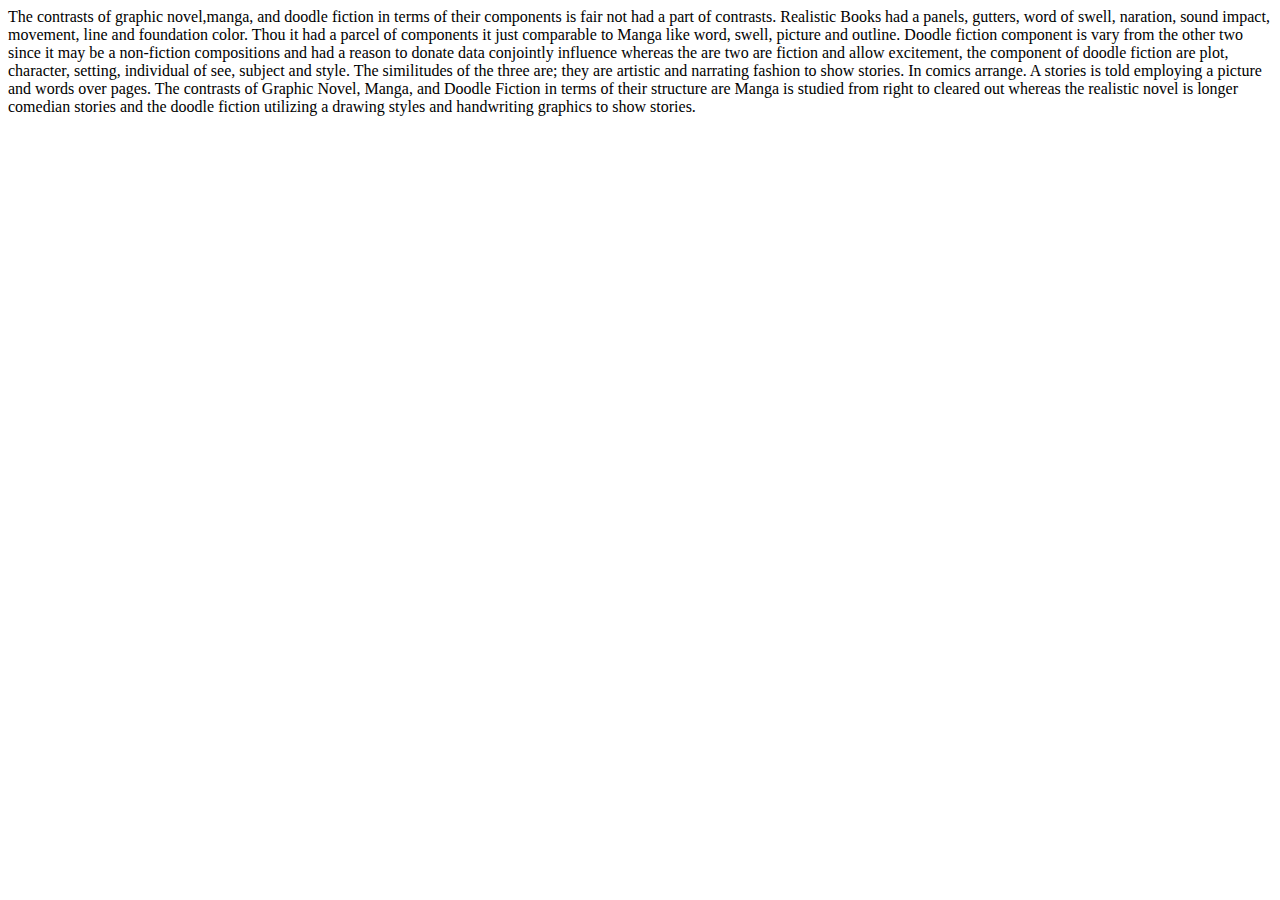
==== Navbar/Projects.html @ f1680228 "asd" ====
<!DOCTYPE html>
<html>

<head>

</head>

<body>
    <nav>

    </nav>
    <main>
        The contrasts of graphic novel,manga, and doodle fiction in terms of their components is fair not had a part of contrasts. Realistic Books had a panels, gutters, word of swell, naration, sound impact, movement, line and foundation color. Thou it had a
        parcel of components it just comparable to Manga like word, swell, picture and outline. Doodle fiction component is vary from the other two since it may be a non-fiction compositions and had a reason to donate data conjointly influence whereas
        the are two are fiction and allow excitement, the component of doodle fiction are plot, character, setting, individual of see, subject and style. The similitudes of the three are; they are artistic and narrating fashion to show stories. In comics
        arrange. A stories is told employing a picture and words over pages. The contrasts of Graphic Novel, Manga, and Doodle Fiction in terms of their structure are Manga is studied from right to cleared out whereas the realistic novel is longer comedian
        stories and the doodle fiction utilizing a drawing styles and handwriting graphics to show stories.
    </main>
    <footer>

    </footer>
</body>

</html>
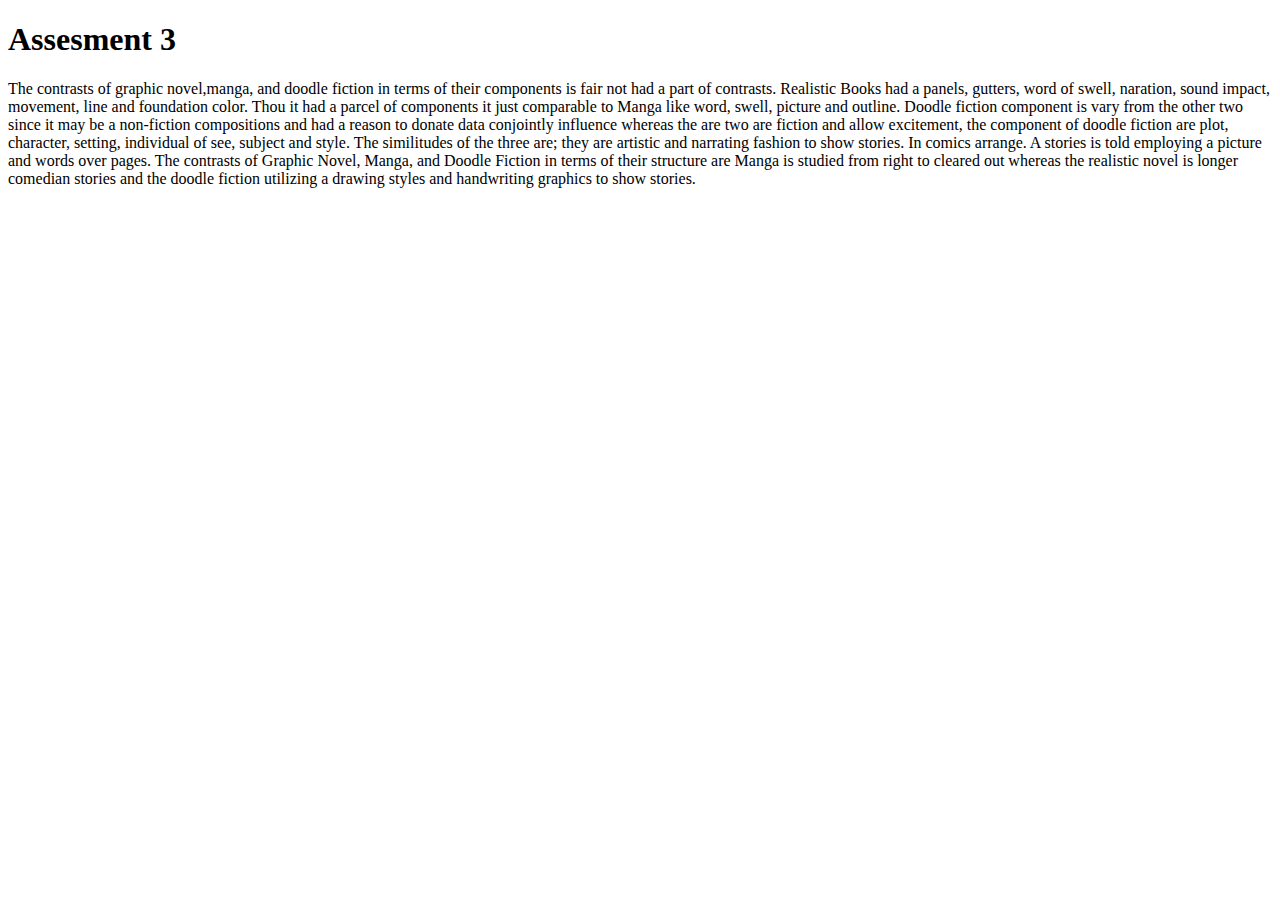
==== commit c7f563af: "A" ====
--- a/Navbar/Projects.html
+++ b/Navbar/Projects.html
@@ -10,11 +10,16 @@
 
     </nav>
     <main>
-        The contrasts of graphic novel,manga, and doodle fiction in terms of their components is fair not had a part of contrasts. Realistic Books had a panels, gutters, word of swell, naration, sound impact, movement, line and foundation color. Thou it had a
-        parcel of components it just comparable to Manga like word, swell, picture and outline. Doodle fiction component is vary from the other two since it may be a non-fiction compositions and had a reason to donate data conjointly influence whereas
-        the are two are fiction and allow excitement, the component of doodle fiction are plot, character, setting, individual of see, subject and style. The similitudes of the three are; they are artistic and narrating fashion to show stories. In comics
-        arrange. A stories is told employing a picture and words over pages. The contrasts of Graphic Novel, Manga, and Doodle Fiction in terms of their structure are Manga is studied from right to cleared out whereas the realistic novel is longer comedian
-        stories and the doodle fiction utilizing a drawing styles and handwriting graphics to show stories.
+        <h1>
+            Assesment 3
+        </h1>
+        <p>
+            The contrasts of graphic novel,manga, and doodle fiction in terms of their components is fair not had a part of contrasts. Realistic Books had a panels, gutters, word of swell, naration, sound impact, movement, line and foundation color. Thou it had a
+            parcel of components it just comparable to Manga like word, swell, picture and outline. Doodle fiction component is vary from the other two since it may be a non-fiction compositions and had a reason to donate data conjointly influence whereas
+            the are two are fiction and allow excitement, the component of doodle fiction are plot, character, setting, individual of see, subject and style. The similitudes of the three are; they are artistic and narrating fashion to show stories. In
+            comics arrange. A stories is told employing a picture and words over pages. The contrasts of Graphic Novel, Manga, and Doodle Fiction in terms of their structure are Manga is studied from right to cleared out whereas the realistic novel is
+            longer comedian stories and the doodle fiction utilizing a drawing styles and handwriting graphics to show stories.
+        </p>
     </main>
     <footer>
 
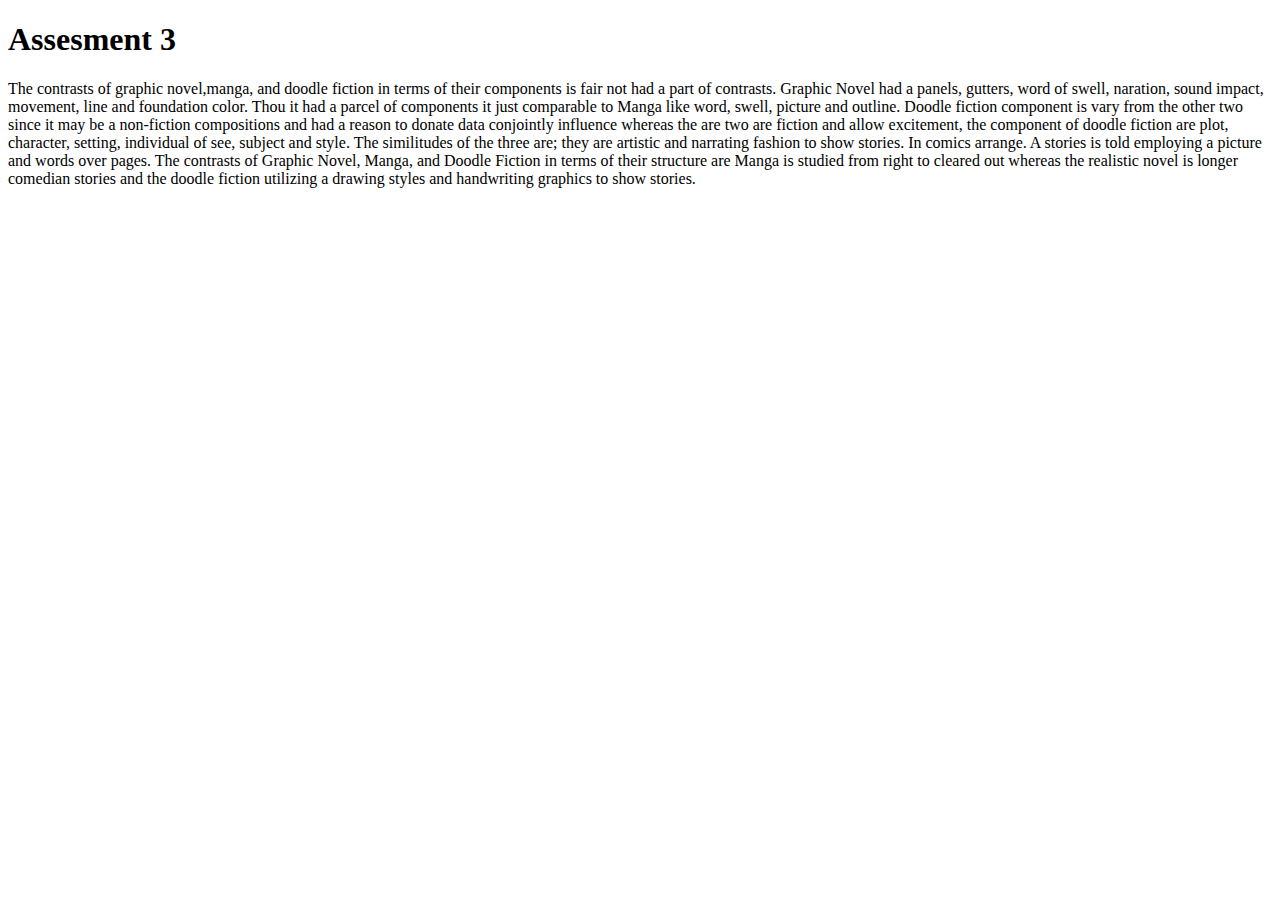
==== commit ec54071c: "Update Projects.html" ====
--- a/Navbar/Projects.html
+++ b/Navbar/Projects.html
@@ -14,7 +14,7 @@
             Assesment 3
         </h1>
         <p>
-            The contrasts of graphic novel,manga, and doodle fiction in terms of their components is fair not had a part of contrasts. Realistic Books had a panels, gutters, word of swell, naration, sound impact, movement, line and foundation color. Thou it had a
+            The contrasts of graphic novel,manga, and doodle fiction in terms of their components is fair not had a part of contrasts. Graphic Novel had a panels, gutters, word of swell, naration, sound impact, movement, line and foundation color. Thou it had a
             parcel of components it just comparable to Manga like word, swell, picture and outline. Doodle fiction component is vary from the other two since it may be a non-fiction compositions and had a reason to donate data conjointly influence whereas
             the are two are fiction and allow excitement, the component of doodle fiction are plot, character, setting, individual of see, subject and style. The similitudes of the three are; they are artistic and narrating fashion to show stories. In
             comics arrange. A stories is told employing a picture and words over pages. The contrasts of Graphic Novel, Manga, and Doodle Fiction in terms of their structure are Manga is studied from right to cleared out whereas the realistic novel is
@@ -26,4 +26,4 @@
     </footer>
 </body>
 
-</html>+</html>
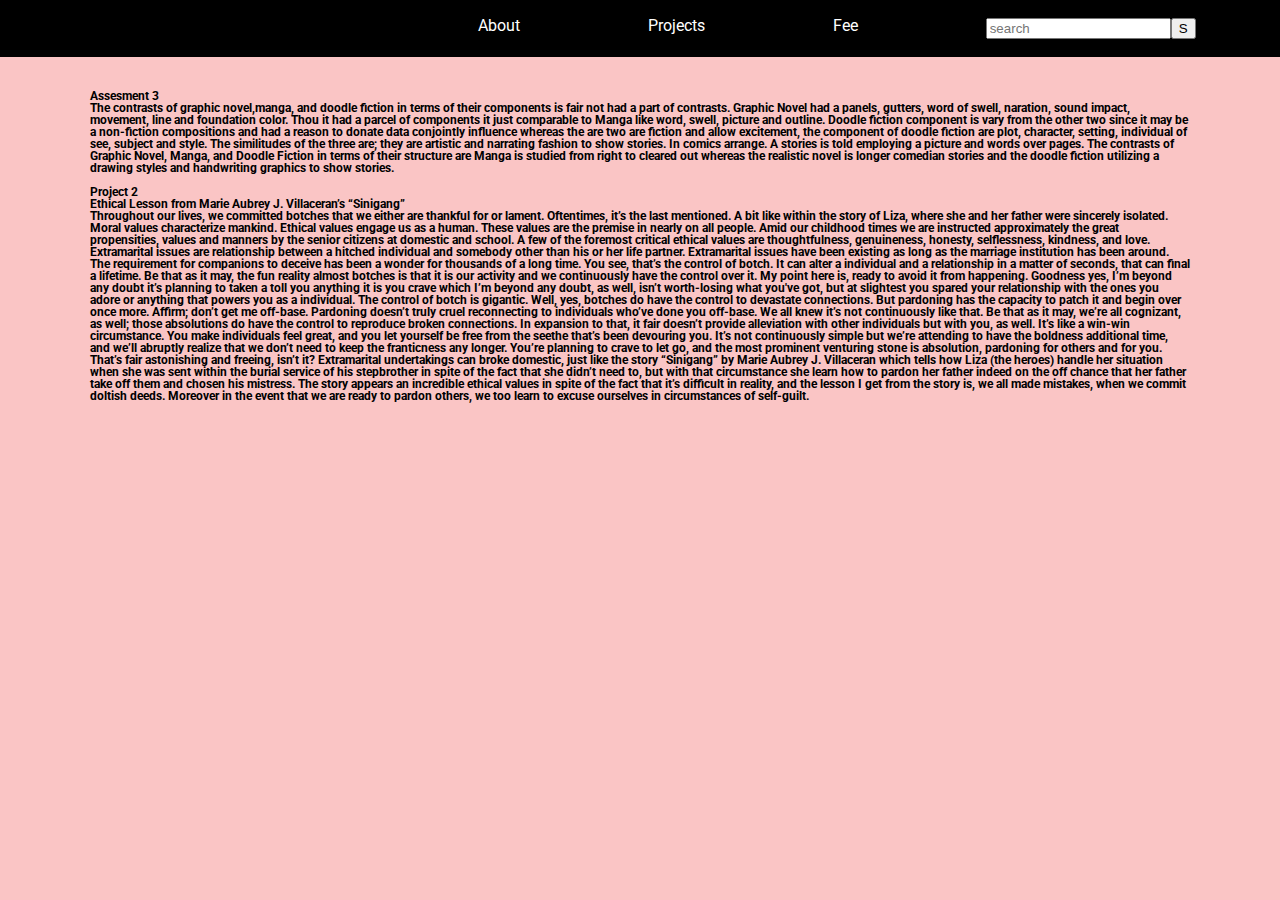
==== commit 97d36ce8: "as" ====
--- a/Navbar/Projects.html
+++ b/Navbar/Projects.html
@@ -2,28 +2,73 @@
 <html>
 
 <head>
-
+    <meta charset="UTF-8">
+    <meta name="description" content="">
+    <meta name="keywords" content="Website portfolio">
+    <meta name="author" content="John Andrew Balbarosa">
+    <meta name="viewport" content="width=device-width, initial-scale=1.0">
+    <link rel="stylesheet" href="../css/reset.css">
+    <link rel="stylesheet" href="../css/navbarcss.css">
+    <title>J's Project</title>
 </head>
 
 <body>
-    <nav>
+    <nav class="Navigation">
+        <div class="img">
+            <a href="#"><img src="images/unnamed.png" alt=""></div>
+        </a>
+        <ul class="Navbuttons">
+            <li><a href="Navbar/About.html">About</a></li>
+            <li><a href="Navbar/Projects.html">Projects</a></li>
+            <li><a href="Navbar/Fee.html">Fee</a></li>
+            <li id="Searchbutton">
+                <form action="">
+                    <label for="search">
+                        <input type="text" placeholder="search"><button>S</button>
+                </form>
+            </li>
+        </ul>
+    </nav>
+    <div class="container">
+        <main>
+            <h1>
+                Assesment 3
+            </h1>
+            <p>
+                The contrasts of graphic novel,manga, and doodle fiction in terms of their components is fair not had a part of contrasts. Graphic Novel had a panels, gutters, word of swell, naration, sound impact, movement, line and foundation color. Thou it had a parcel
+                of components it just comparable to Manga like word, swell, picture and outline. Doodle fiction component is vary from the other two since it may be a non-fiction compositions and had a reason to donate data conjointly influence whereas the
+                are two are fiction and allow excitement, the component of doodle fiction are plot, character, setting, individual of see, subject and style. The similitudes of the three are; they are artistic and narrating fashion to show stories. In comics
+                arrange. A stories is told employing a picture and words over pages. The contrasts of Graphic Novel, Manga, and Doodle Fiction in terms of their structure are Manga is studied from right to cleared out whereas the realistic novel is longer
+                comedian stories and the doodle fiction utilizing a drawing styles and handwriting graphics to show stories.
+            </p>
+            <br>
+            <h1>
+                Project 2
+            </h1>
+            <h2>
+                Ethical Lesson from Marie Aubrey J. Villaceran’s “Sinigang” </h2>
+            </h2>
+            <p>
+                Throughout our lives, we committed botches that we either are thankful for or lament. Oftentimes, it’s the last mentioned. A bit like within the story of Liza, where she and her father were sincerely isolated. Moral values characterize mankind. Ethical
+                values engage us as a human. These values are the premise in nearly on all people. Amid our childhood times we are instructed approximately the great propensities, values and manners by the senior citizens at domestic and school. A few of
+                the foremost critical ethical values are thoughtfulness, genuineness, honesty, selflessness, kindness, and love. Extramarital issues are relationship between a hitched individual and somebody other than his or her life partner. Extramarital
+                issues have been existing as long as the marriage institution has been around. The requirement for companions to deceive has been a wonder for thousands of a long time. You see, that’s the control of botch. It can alter a individual and a
+                relationship in a matter of seconds, that can final a lifetime. Be that as it may, the fun reality almost botches is that it is our activity and we continuously have the control over it. My point here is, ready to avoid it from happening.
+                Goodness yes, I’m beyond any doubt it’s planning to taken a toll you anything it is you crave which I’m beyond any doubt, as well, isn’t worth-losing what you've got, but at slightest you spared your relationship with the ones you adore or
+                anything that powers you as a individual. The control of botch is gigantic. Well, yes, botches do have the control to devastate connections. But pardoning has the capacity to patch it and begin over once more. Affirm; don’t get me off-base.
+                Pardoning doesn’t truly cruel reconnecting to individuals who’ve done you off-base. We all knew it’s not continuously like that. Be that as it may, we’re all cognizant, as well; those absolutions do have the control to reproduce broken connections.
+                In expansion to that, it fair doesn’t provide alleviation with other individuals but with you, as well. It’s like a win-win circumstance. You make individuals feel great, and you let yourself be free from the seethe that’s been devouring you.
+                It’s not continuously simple but we’re attending to have the boldness additional time, and we’ll abruptly realize that we don’t need to keep the franticness any longer. You’re planning to crave to let go, and the most prominent venturing stone
+                is absolution, pardoning for others and for you. That’s fair astonishing and freeing, isn’t it? Extramarital undertakings can broke domestic, just like the story “Sinigang” by Marie Aubrey J. Villaceran which tells how Liza (the heroes) handle
+                her situation when she was sent within the burial service of his stepbrother in spite of the fact that she didn’t need to, but with that circumstance she learn how to pardon her father indeed on the off chance that her father take off them
+                and chosen his mistress. The story appears an incredible ethical values in spite of the fact that it’s difficult in reality, and the lesson I get from the story is, we all made mistakes, when we commit doltish deeds. Moreover in the event
+                that we are ready to pardon others, we too learn to excuse ourselves in circumstances of self-guilt.
+            </p>
+        </main>
+        <footer>
 
-    </nav>
-    <main>
-        <h1>
-            Assesment 3
-        </h1>
-        <p>
-            The contrasts of graphic novel,manga, and doodle fiction in terms of their components is fair not had a part of contrasts. Graphic Novel had a panels, gutters, word of swell, naration, sound impact, movement, line and foundation color. Thou it had a
-            parcel of components it just comparable to Manga like word, swell, picture and outline. Doodle fiction component is vary from the other two since it may be a non-fiction compositions and had a reason to donate data conjointly influence whereas
-            the are two are fiction and allow excitement, the component of doodle fiction are plot, character, setting, individual of see, subject and style. The similitudes of the three are; they are artistic and narrating fashion to show stories. In
-            comics arrange. A stories is told employing a picture and words over pages. The contrasts of Graphic Novel, Manga, and Doodle Fiction in terms of their structure are Manga is studied from right to cleared out whereas the realistic novel is
-            longer comedian stories and the doodle fiction utilizing a drawing styles and handwriting graphics to show stories.
-        </p>
-    </main>
-    <footer>
-
-    </footer>
+        </footer>
+    </div>
 </body>
 
-</html>
+</html>--- a/css/navbarcss.css
+++ b/css/navbarcss.css
@@ -0,0 +1,108 @@
+@import url('https://fonts.googleapis.com/css2?family=Roboto:wght@100&display=swap');
+@import url('https://fonts.googleapis.com/css2?family=Ranchers&display=swap');
+body {
+    overflow-x: hidden;
+    font-family: "Roboto", sans-serif;
+    background-color: #fac5c5;
+}
+
+a:any-link {
+    text-decoration: none;
+}
+
+header {}
+
+nav.Navigation {
+    background-color: black;
+    padding: 2vh;
+    color: white;
+    display: flex;
+    justify-content: space-between;
+    align-items: center;
+    position: fixed;
+    width: 100vw;
+    top: 0px;
+}
+
+.Navbuttons {
+    display: flex;
+}
+
+.Navbuttons li {
+    margin-left: 2vw;
+    margin-right: 8vw;
+}
+
+.Navbuttons a:hover {
+    transition: 0.5s;
+    color: black;
+    background-color: whitesmoke;
+}
+
+nav.Navigation a {
+    color: white;
+}
+
+main {
+    background-color: #fac5c5;
+    color: black;
+    grid-area: main;
+}
+
+.container {
+    display: grid;
+    padding: 10vh;
+    grid-template-columns: 1fr;
+    grid-template-rows: 1fr;
+    grid-template-areas: "main" "footer";
+    font-weight: bold;
+    font-family: "Roboto", sans-serif;
+    font-size: 12px;
+}
+
+.intro h1 {
+    font-size: 20px;
+    line-height: 3vh;
+}
+
+.intro p {
+    font-size: 12px;
+    line-height: 2vw;
+}
+
+.intro {
+    padding: 2vh;
+}
+
+footer {
+    background: #00ff7f;
+    grid-area: footer;
+}
+
+@media only screen and (max-width: 550px),
+{
+    .intro p {
+        font-size: 3vw;
+        line-height: 115%;
+    }
+    .intro h1 {
+        font-size: 5vw;
+        line-height: 120%;
+    }
+    nav.Navigation {
+        background-color: black;
+        padding: 1vh;
+        color: white;
+        display: flex;
+        justify-content: space-between;
+        align-items: center;
+        position: fixed;
+        width: 100vw;
+        top: 0px;
+    }
+    #Searchbutton {
+        width: 10vw;
+        display: inline;
+        margin-right: 10vw;
+    }
+}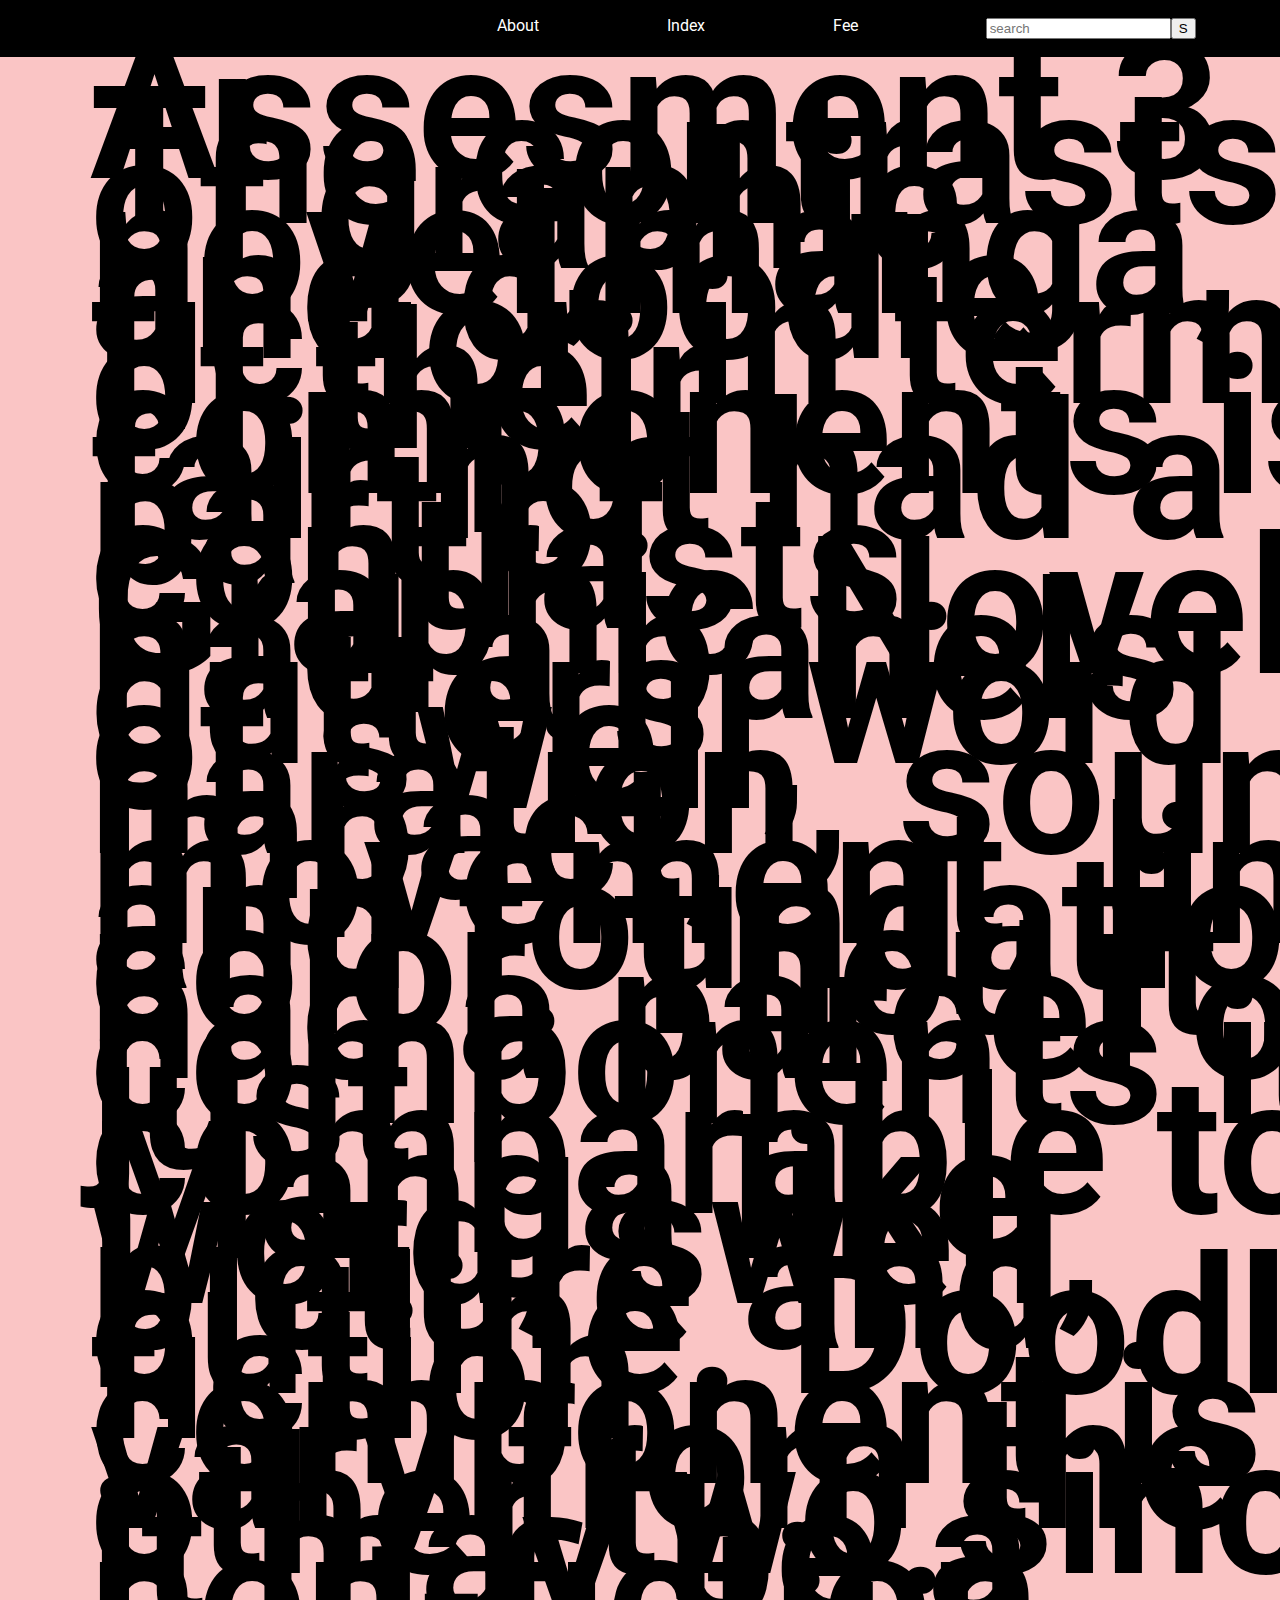
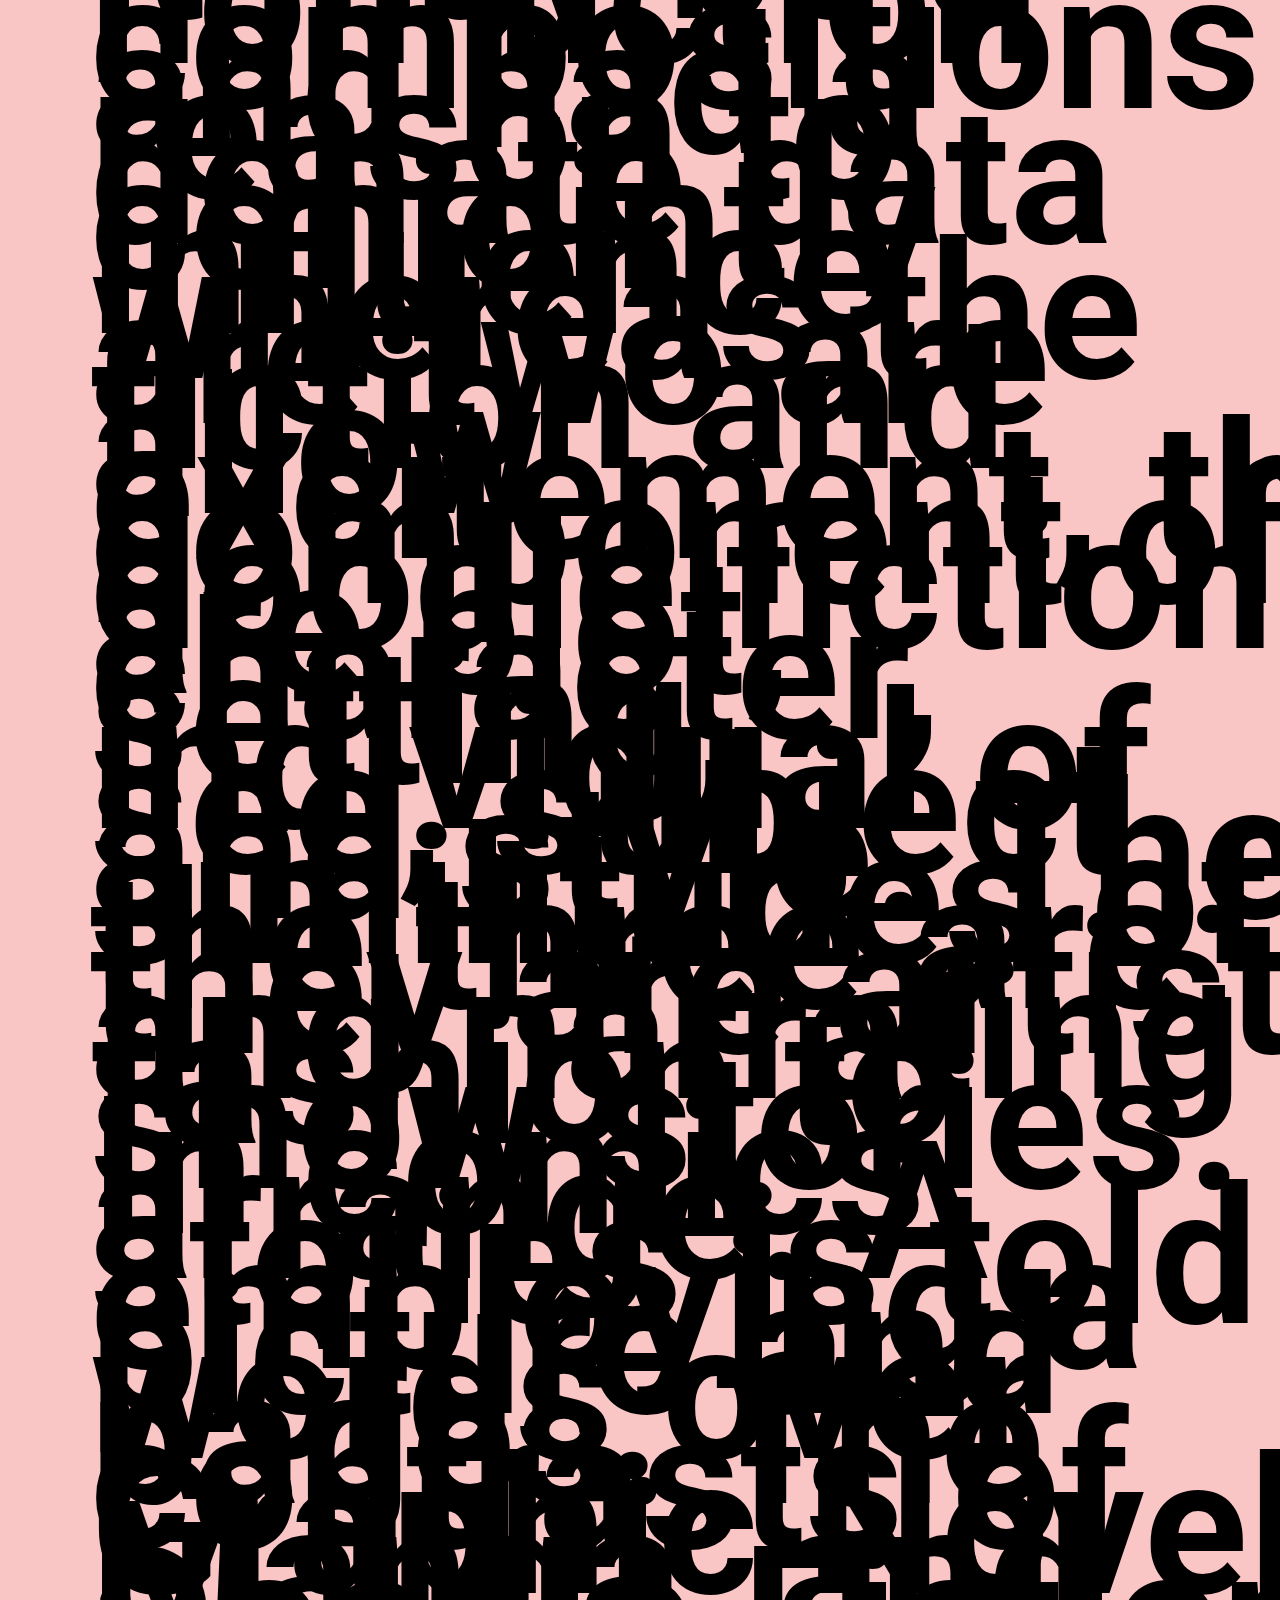
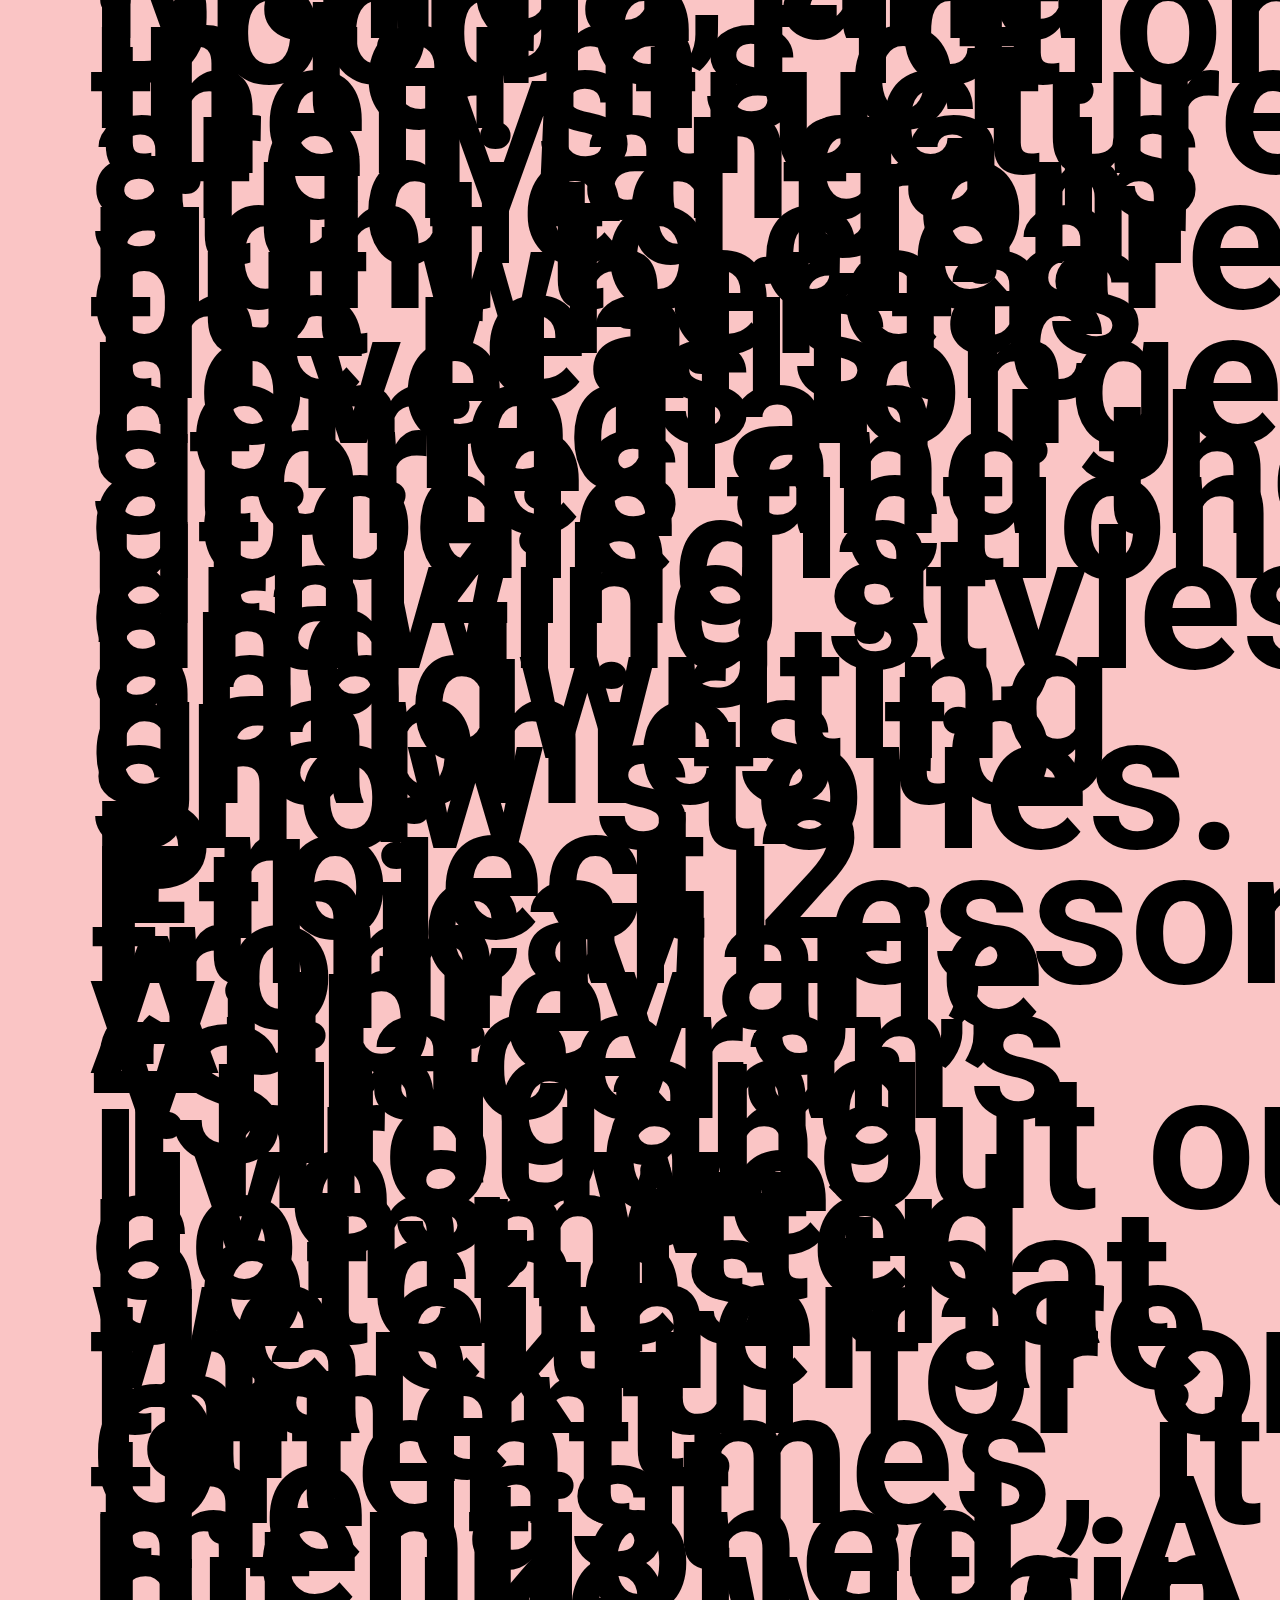
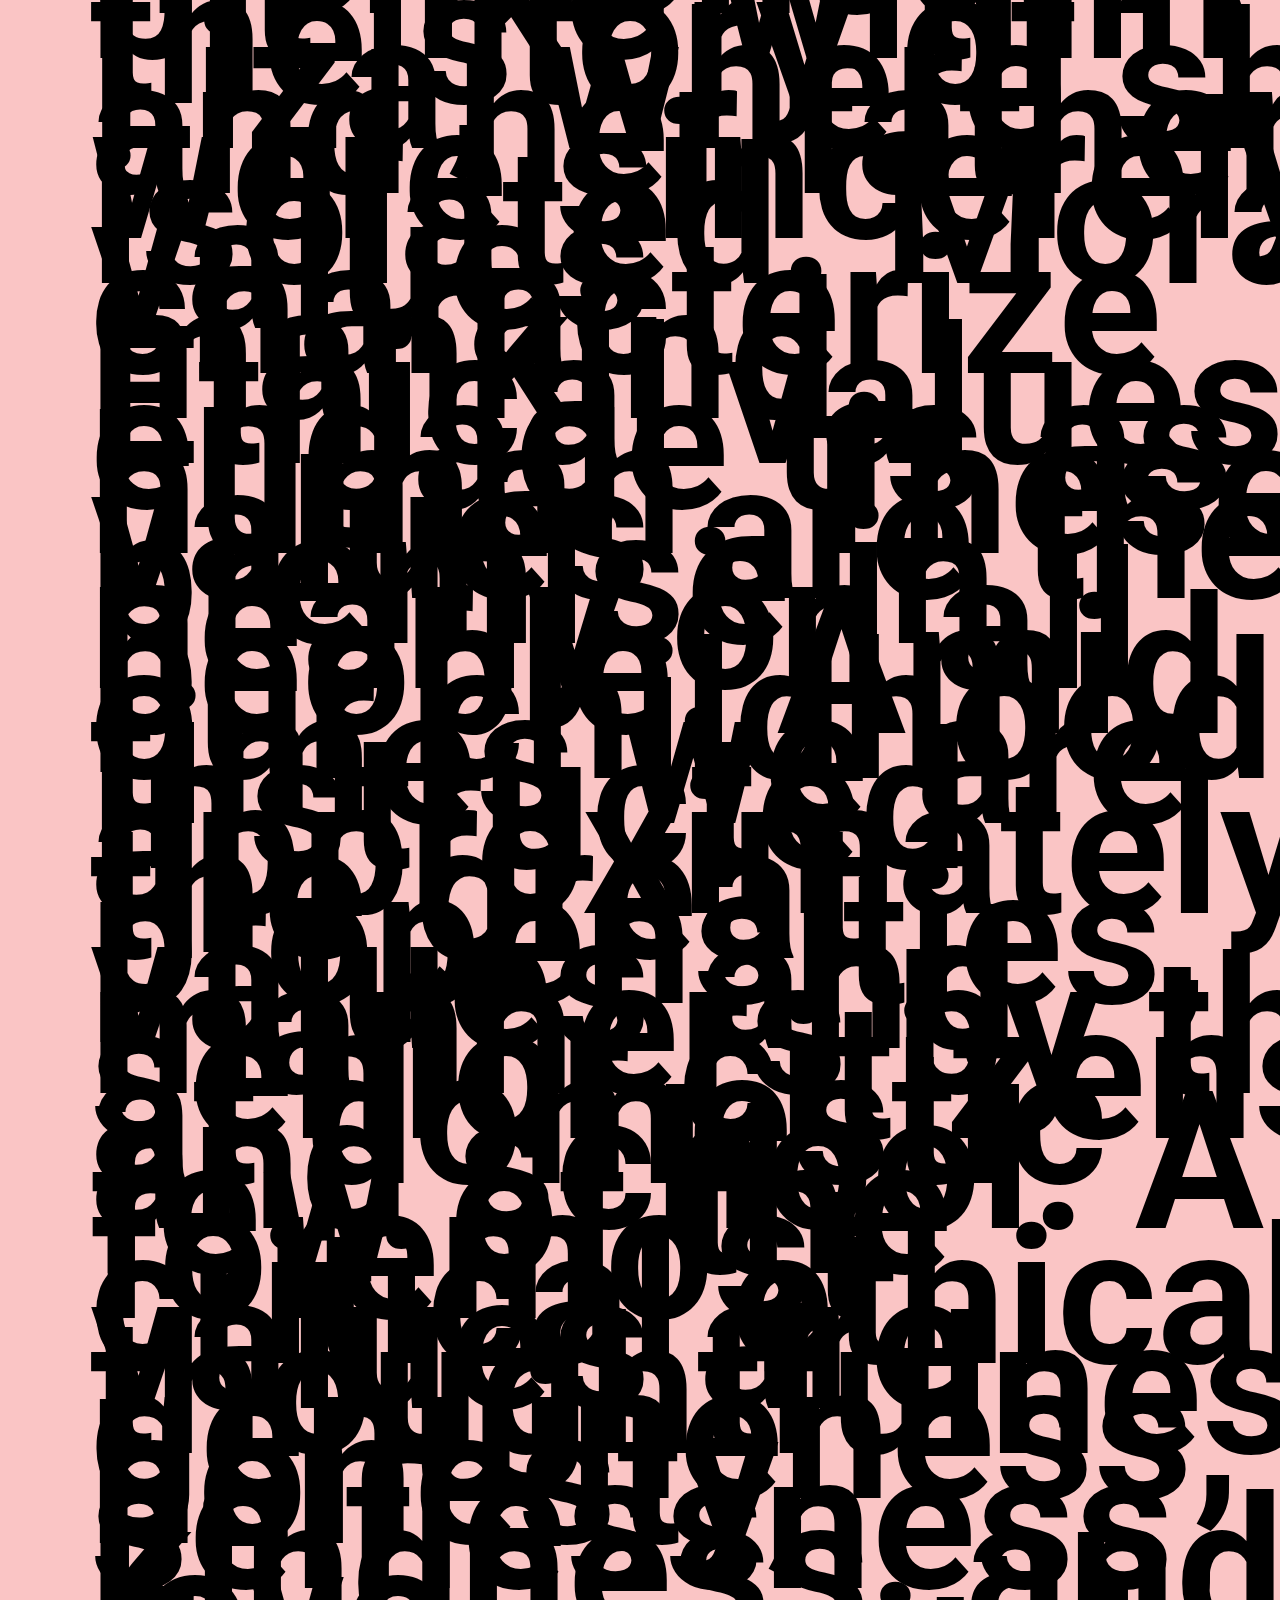
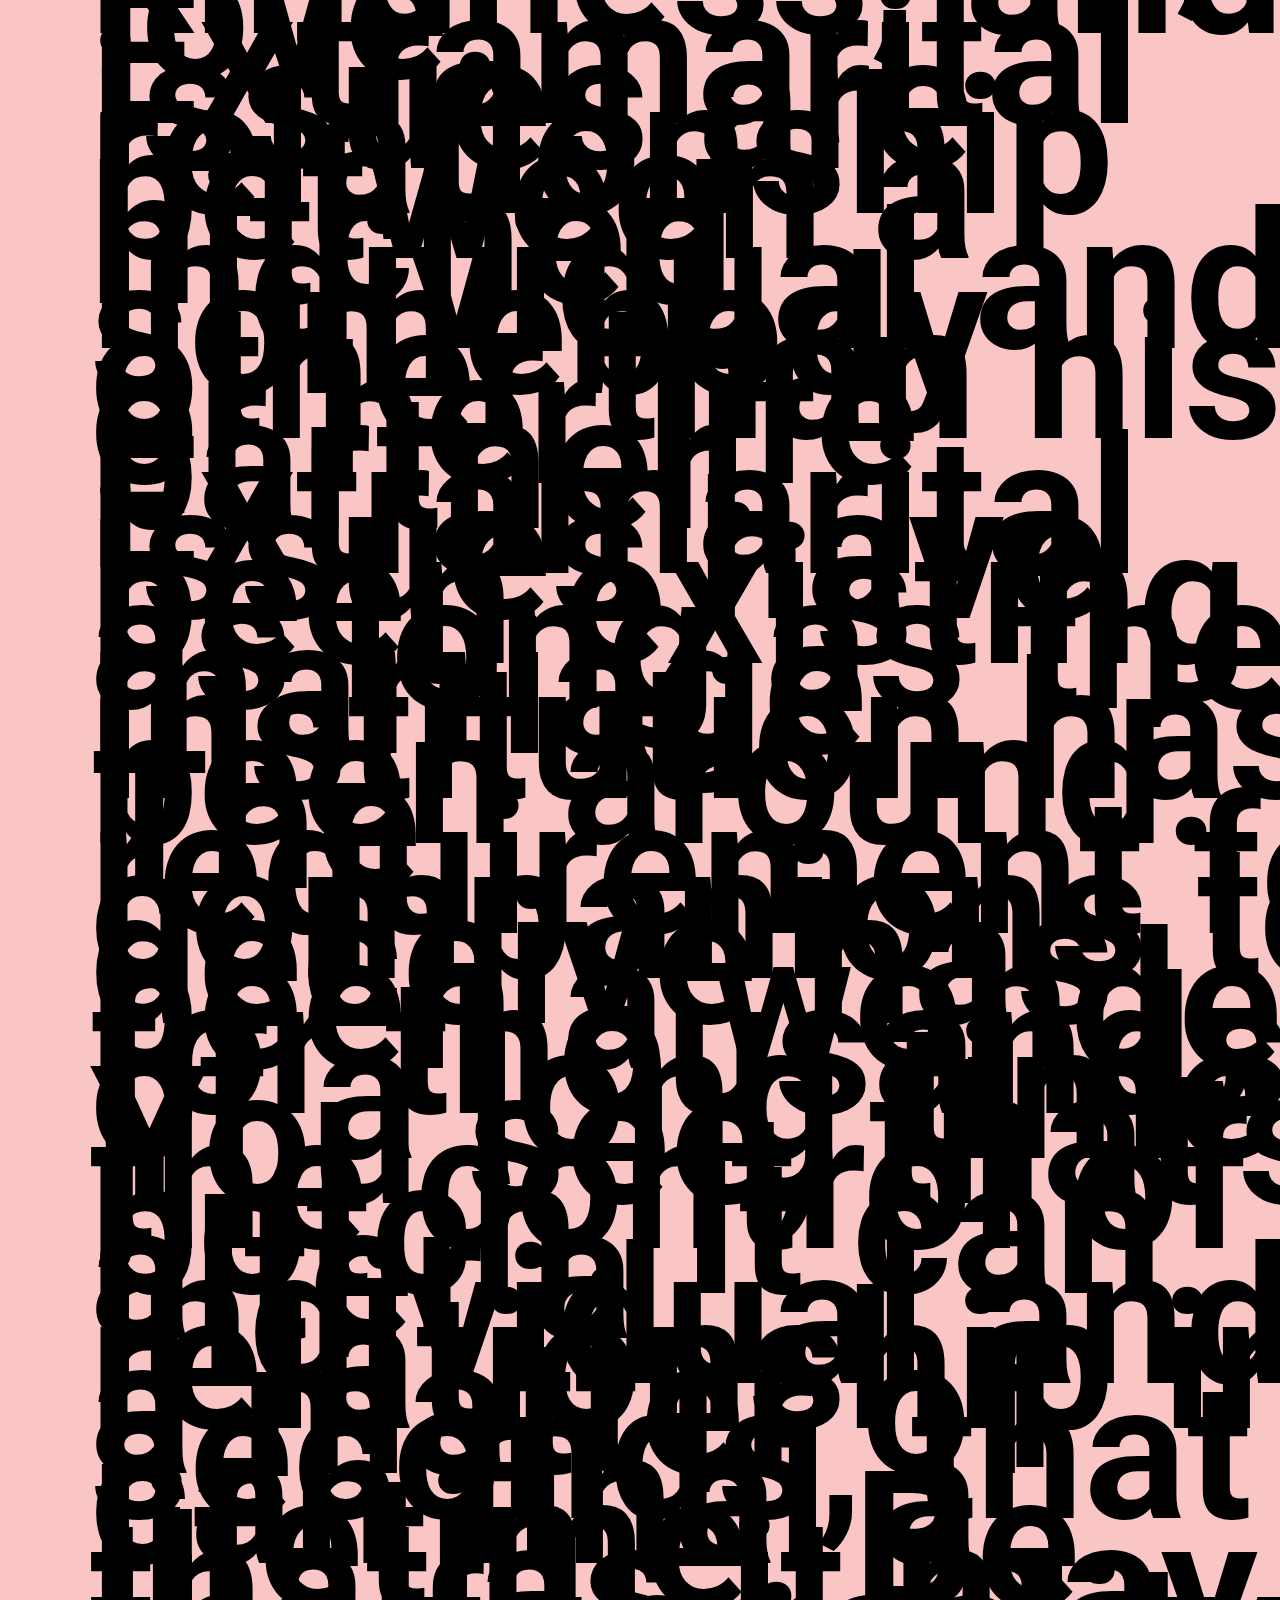
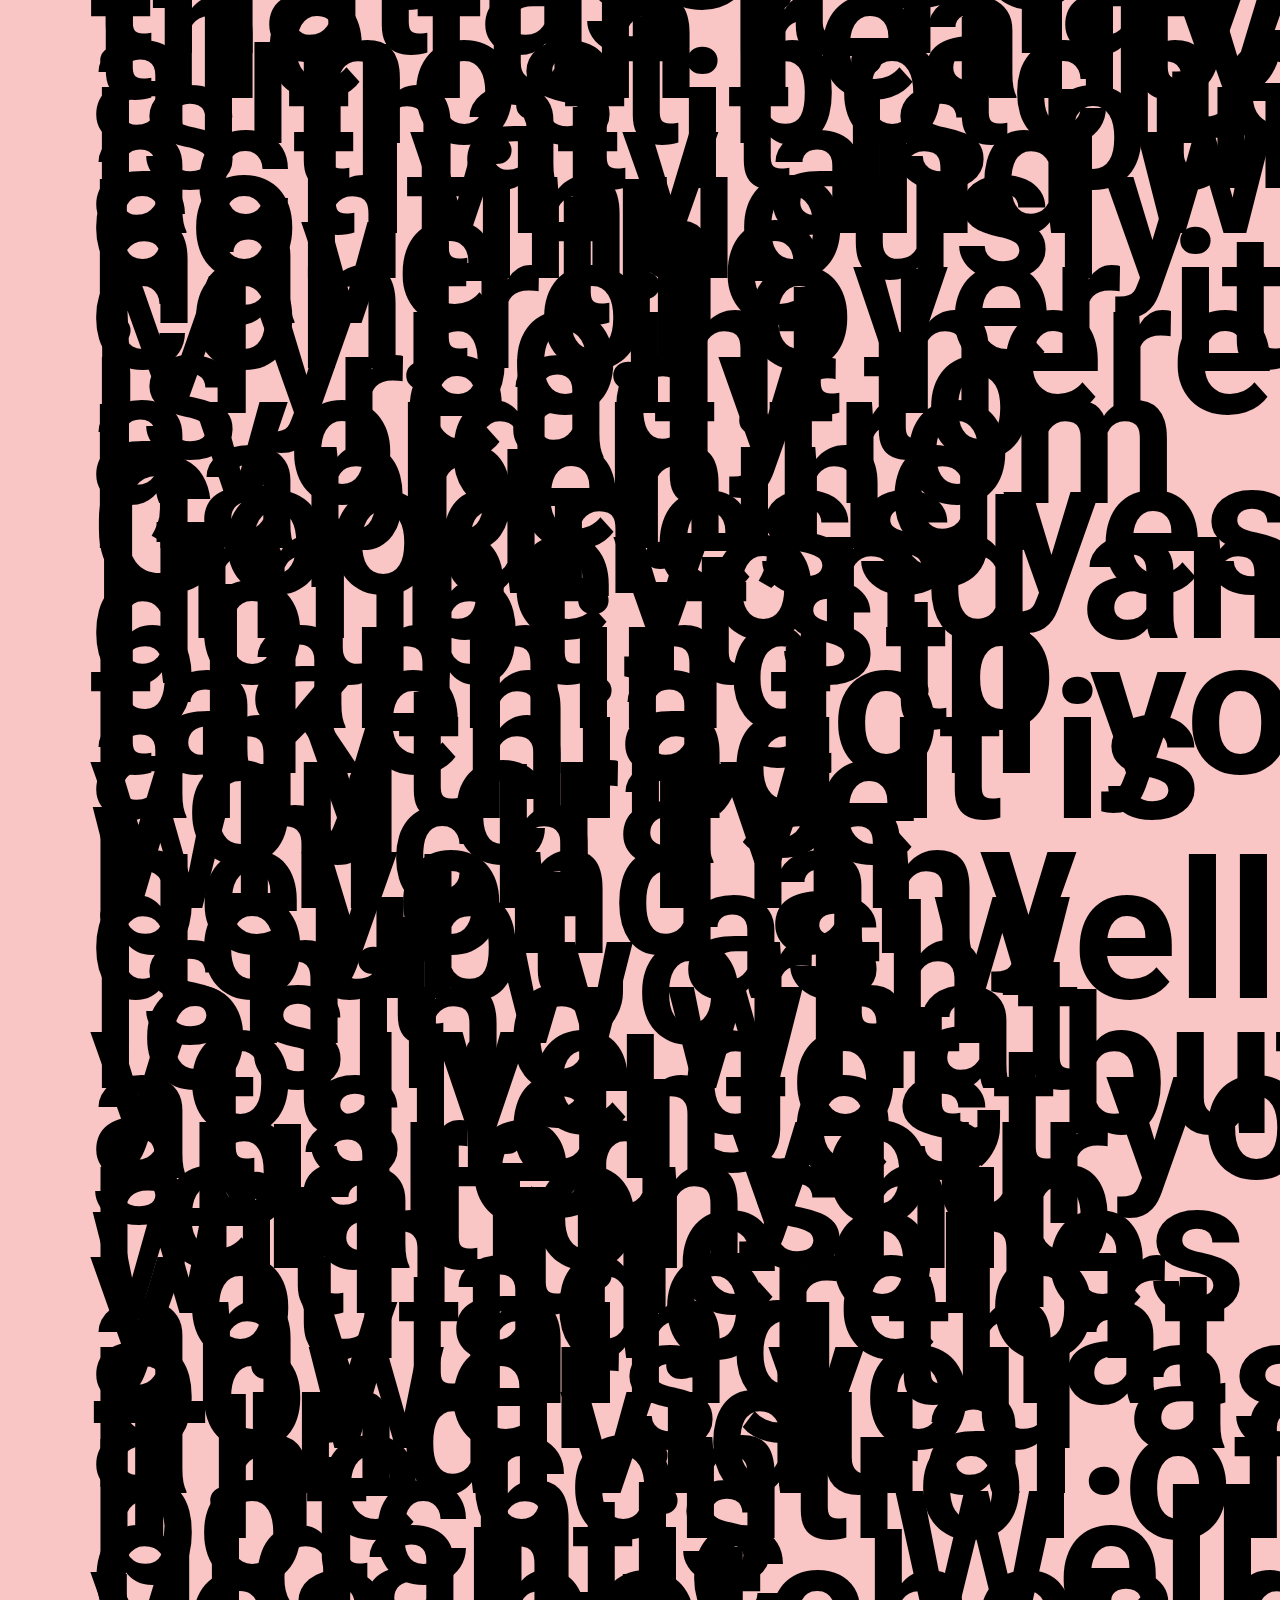
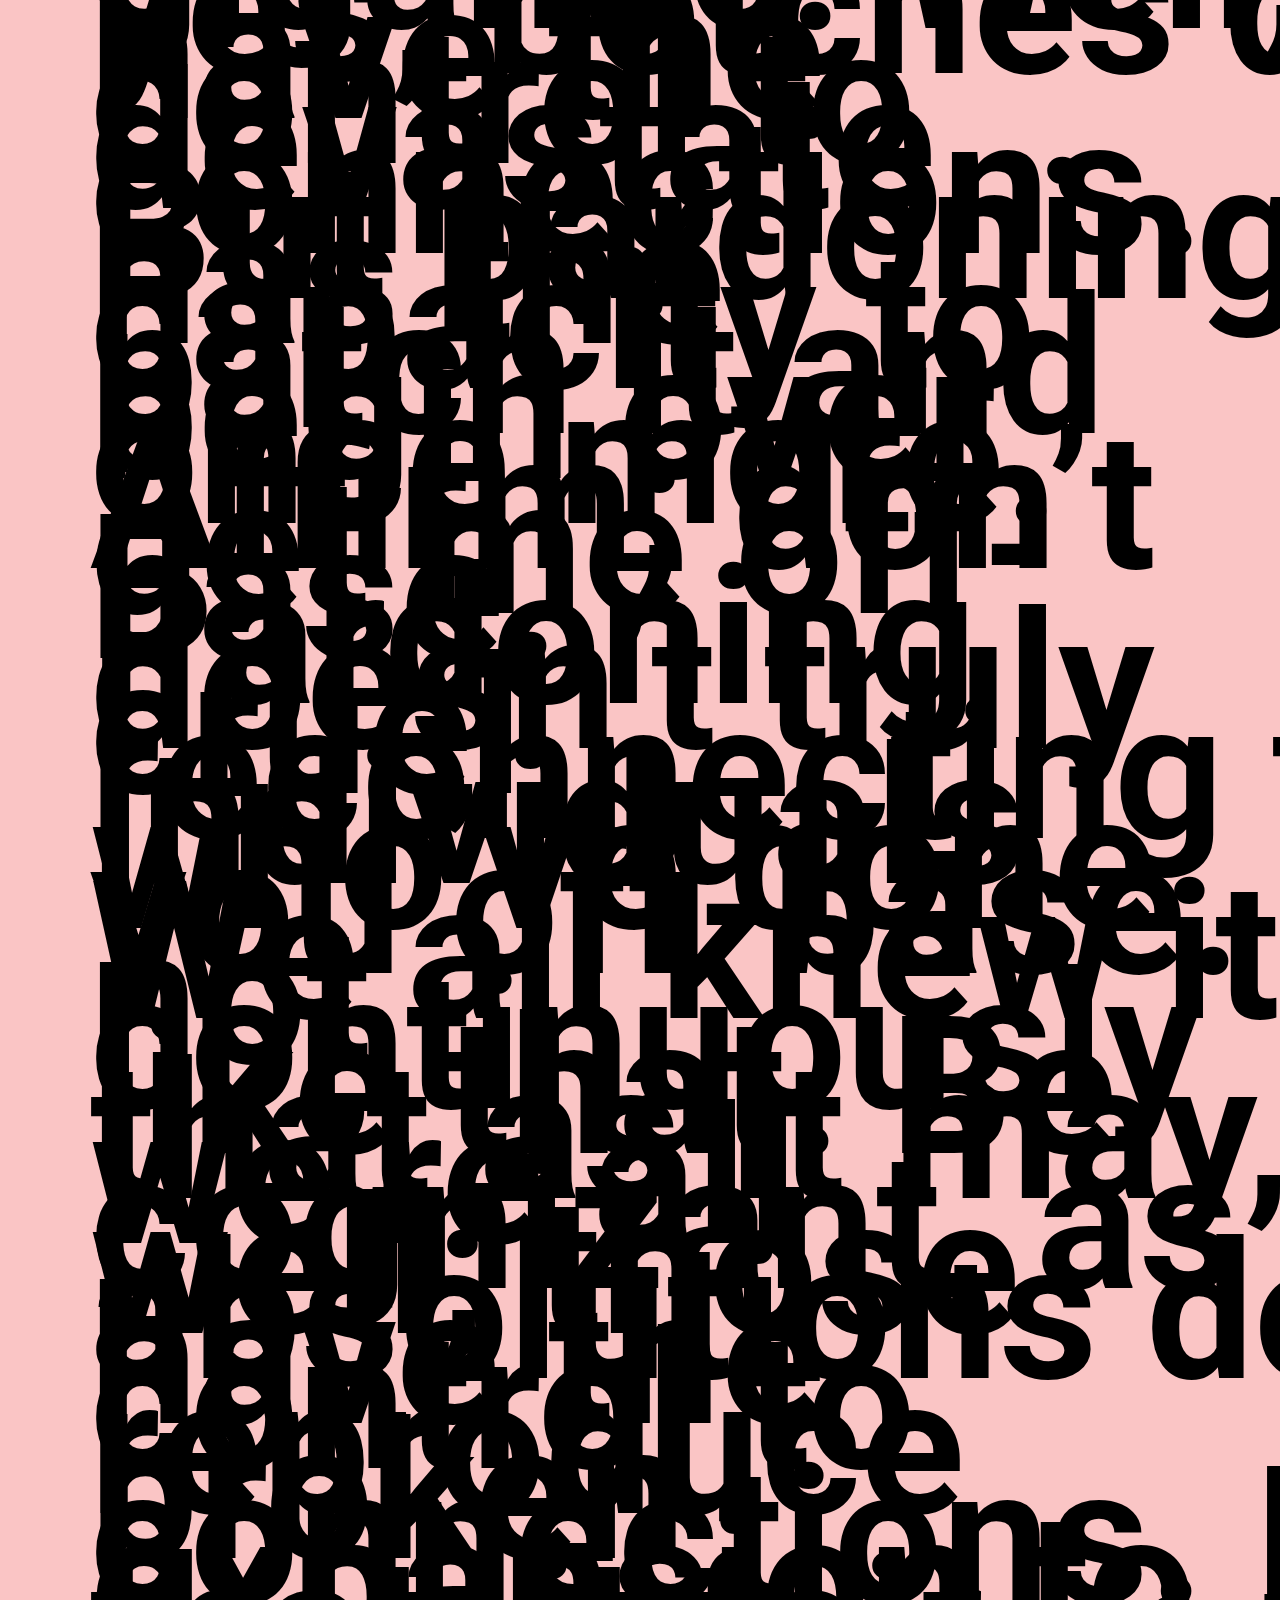
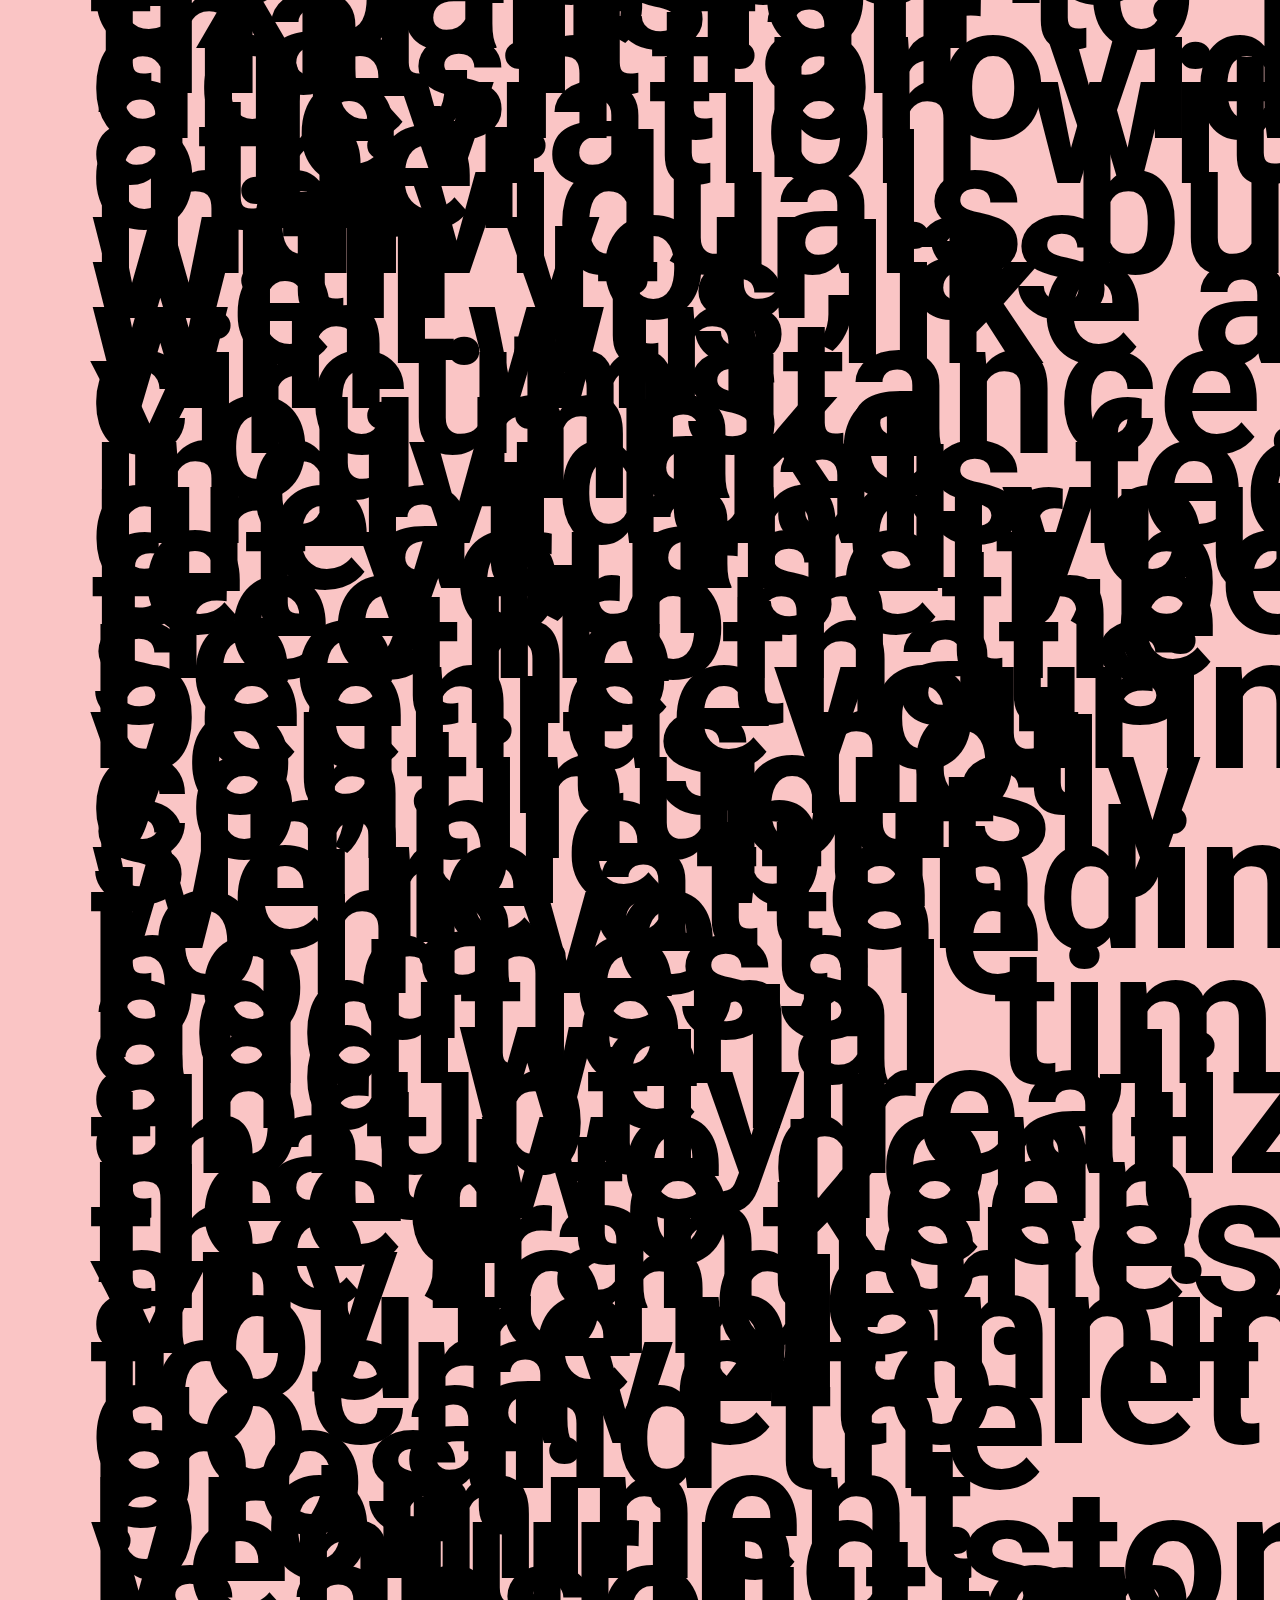
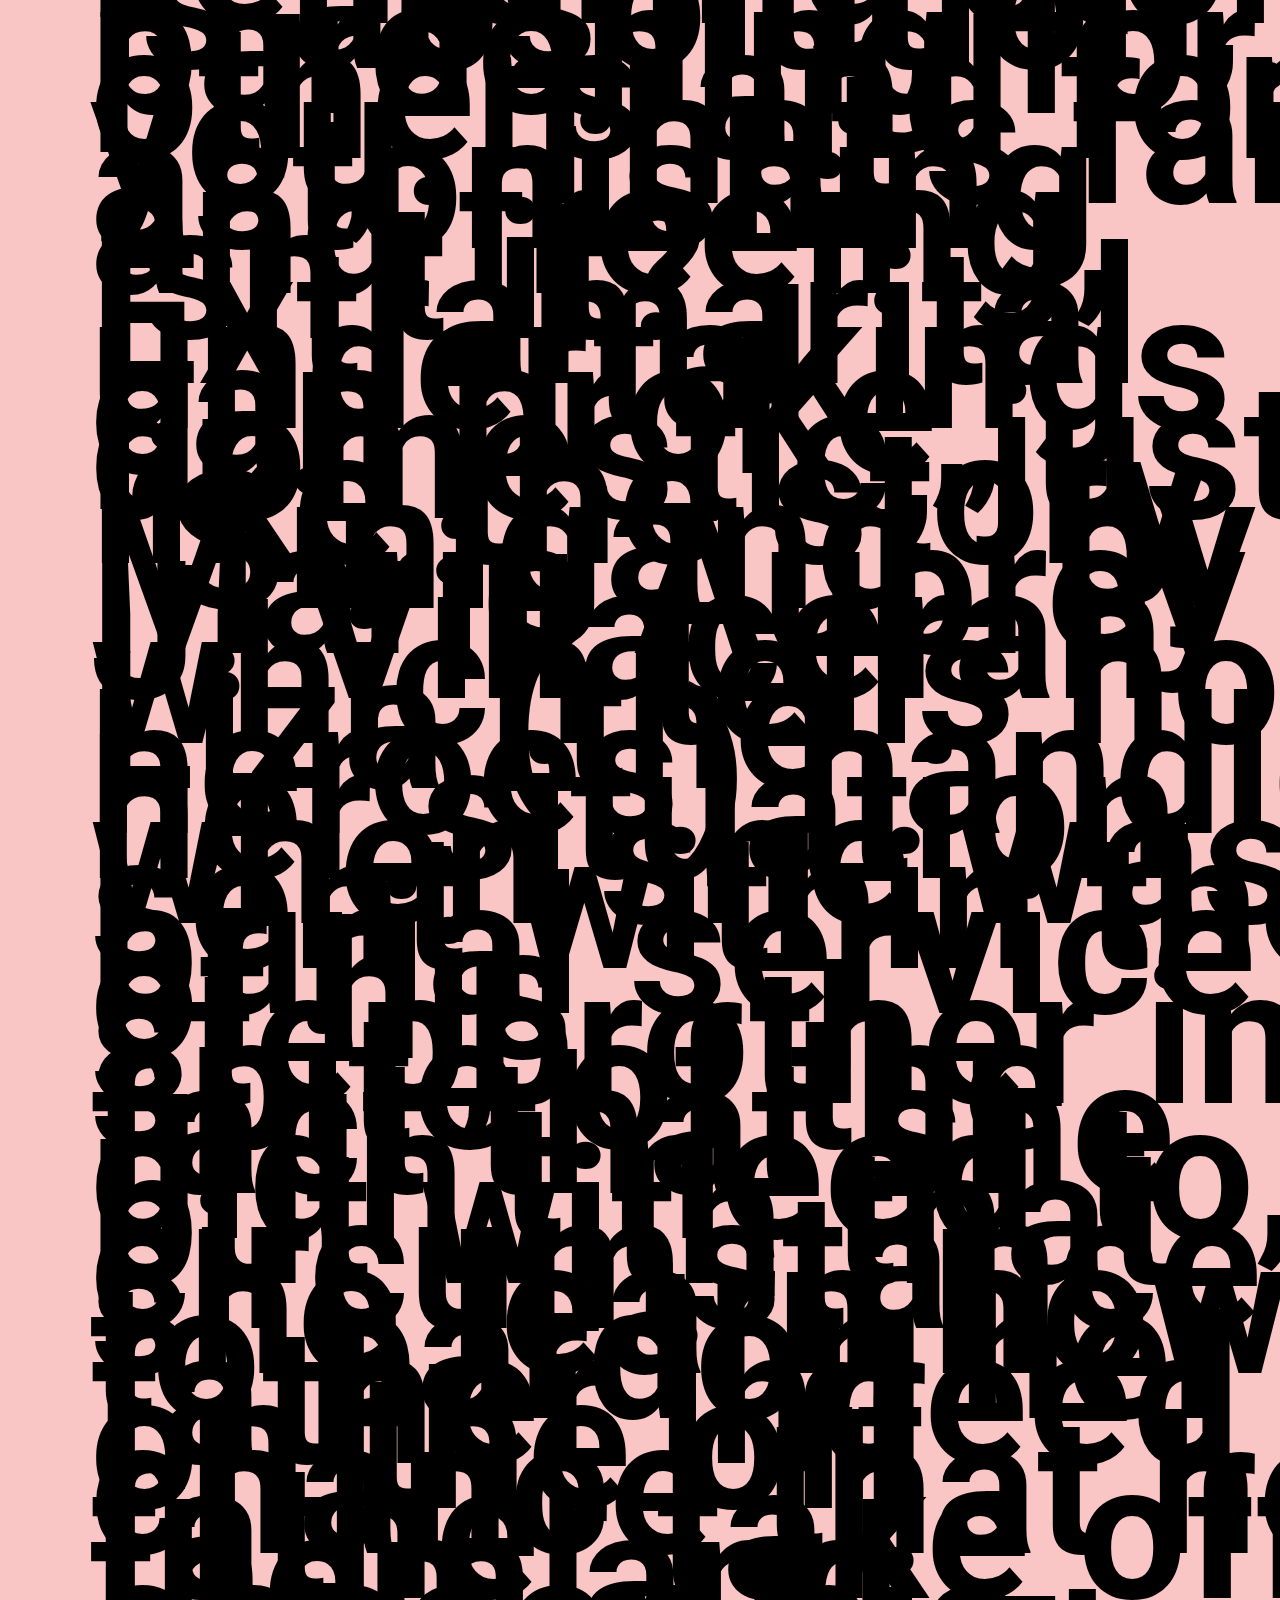
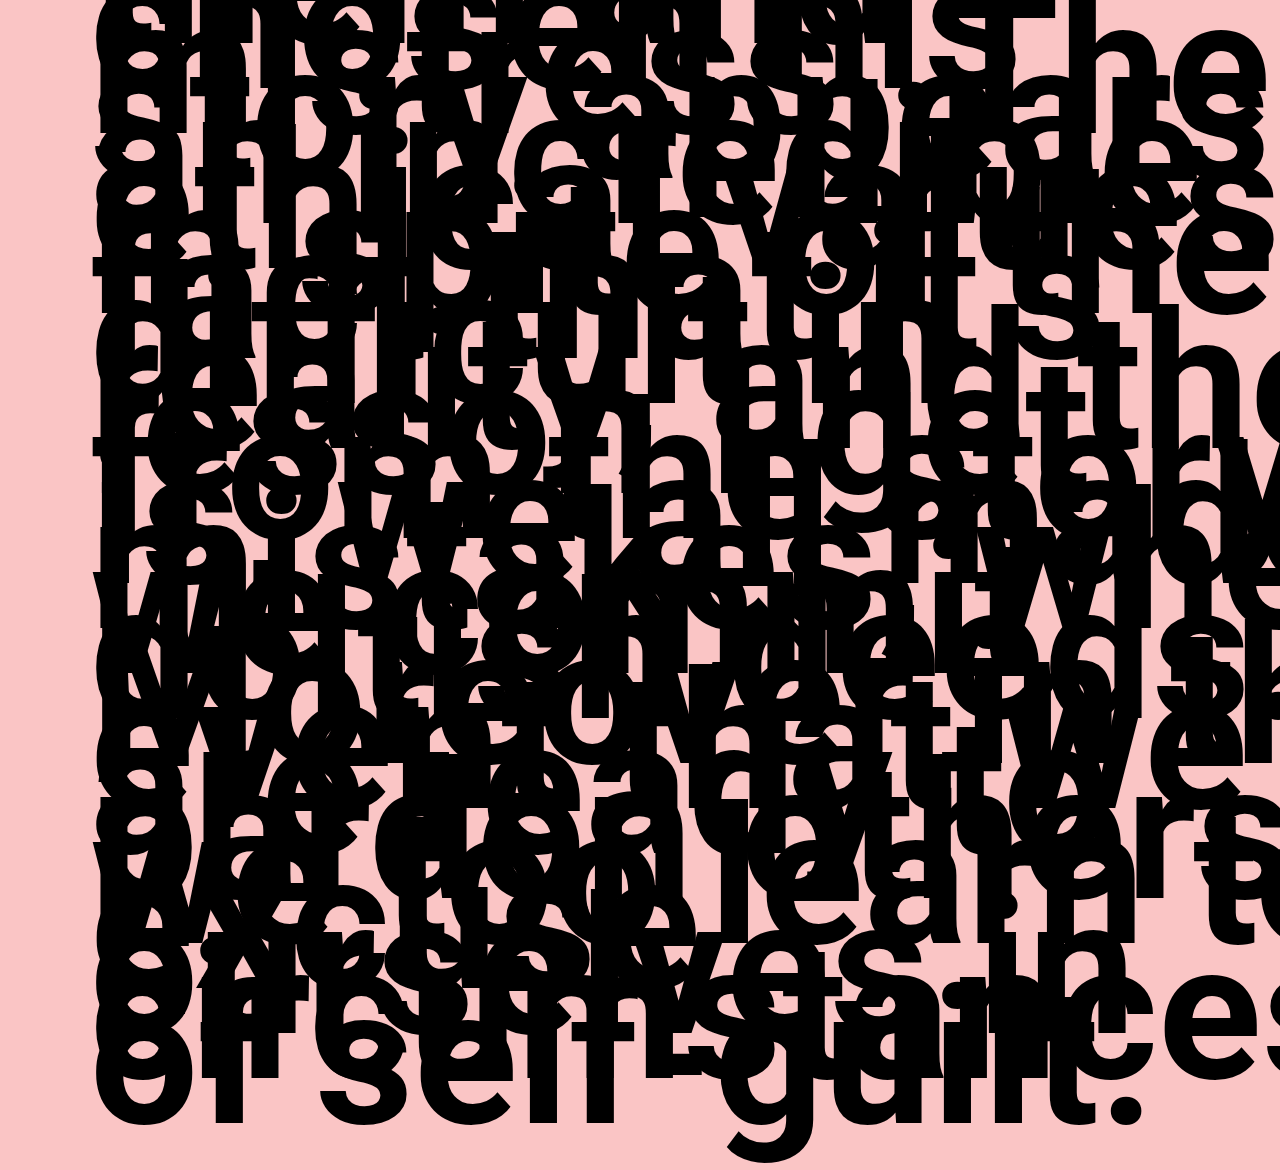
==== commit be6d866b: "a" ====
--- a/Navbar/Projects.html
+++ b/Navbar/Projects.html
@@ -19,7 +19,7 @@
         </a>
         <ul class="Navbuttons">
             <li><a href="Navbar/About.html">About</a></li>
-            <li><a href="Navbar/Projects.html">Projects</a></li>
+            <li><a href="../index.html">Index</a></li>
             <li><a href="Navbar/Fee.html">Fee</a></li>
             <li id="Searchbutton">
                 <form action="">
--- a/css/navbarcss.css
+++ b/css/navbarcss.css
@@ -57,21 +57,11 @@
     grid-template-areas: "main" "footer";
     font-weight: bold;
     font-family: "Roboto", sans-serif;
-    font-size: 12px;
+    line-height: 5vh;
 }
 
-.intro h1 {
-    font-size: 20px;
-    line-height: 3vh;
-}
-
-.intro p {
-    font-size: 12px;
-    line-height: 2vw;
-}
-
-.intro {
-    padding: 2vh;
+main {
+    font-size: 15vw;
 }
 
 footer {
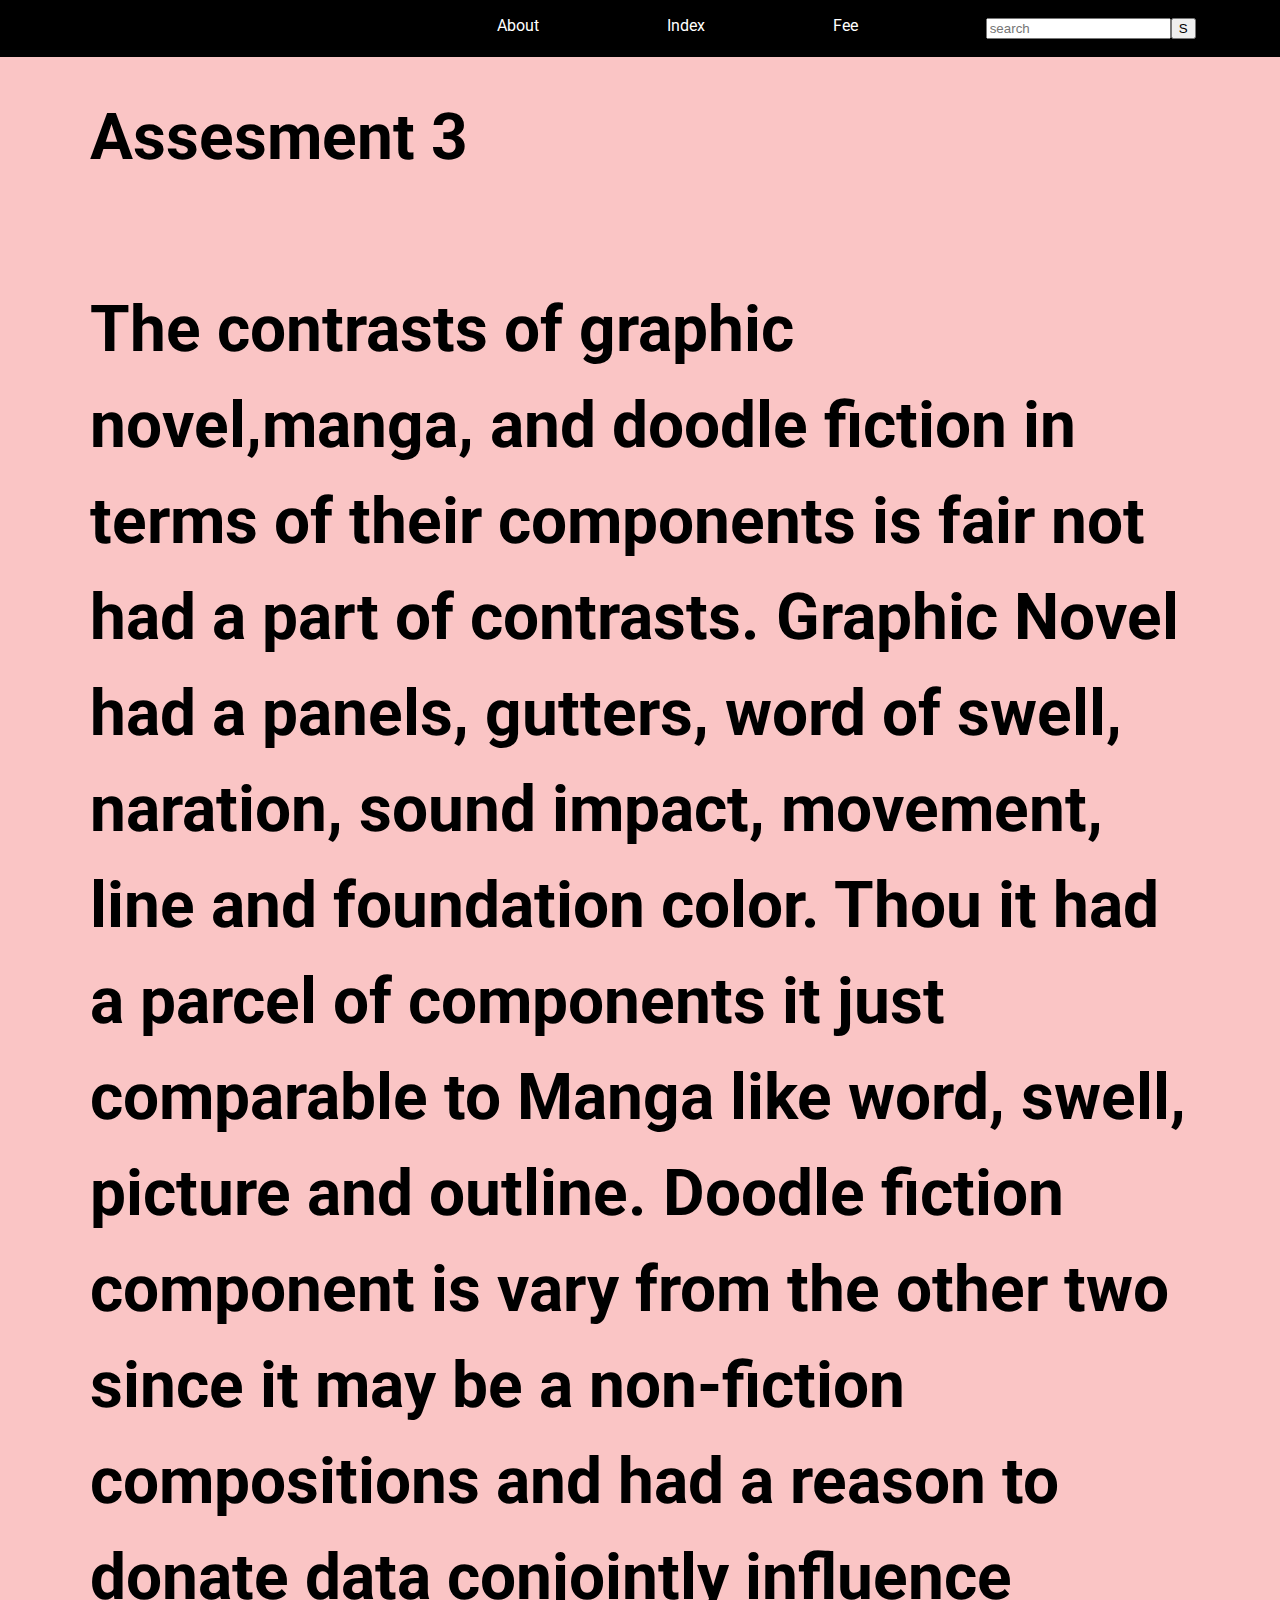
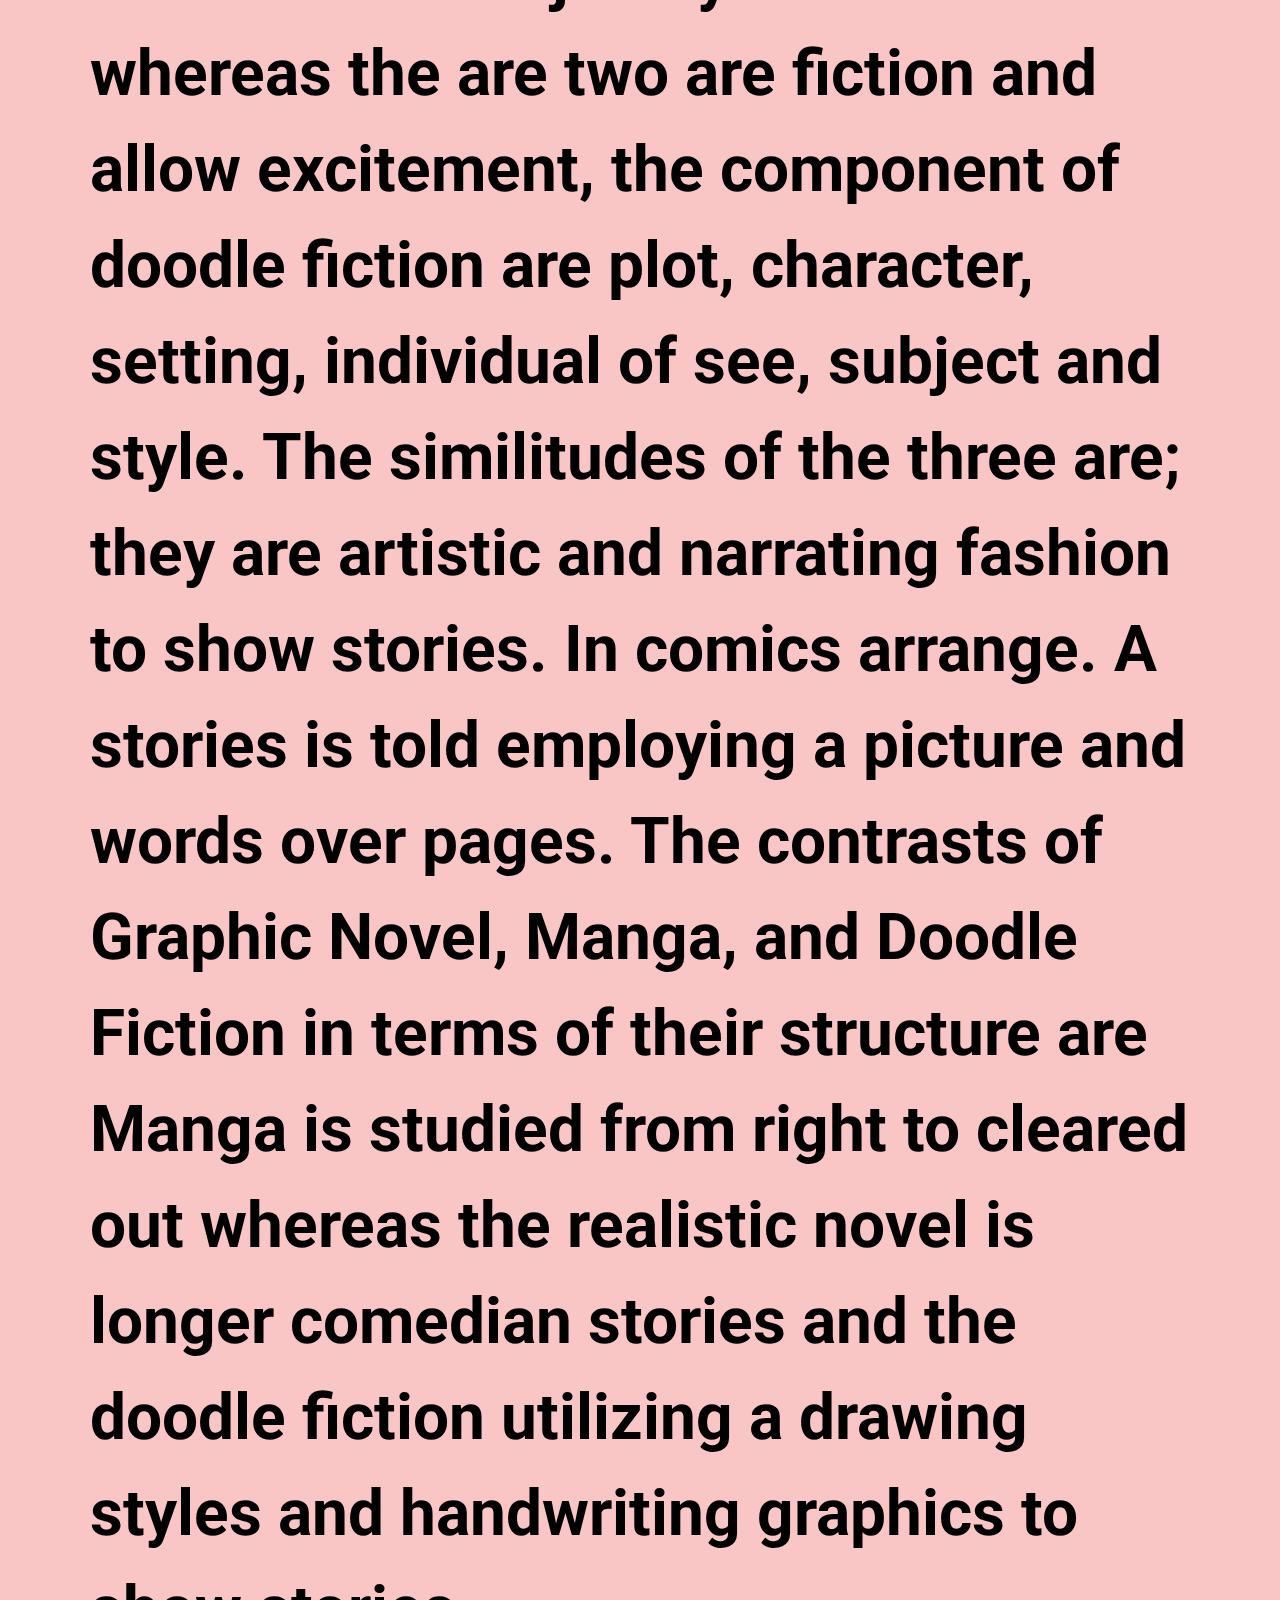
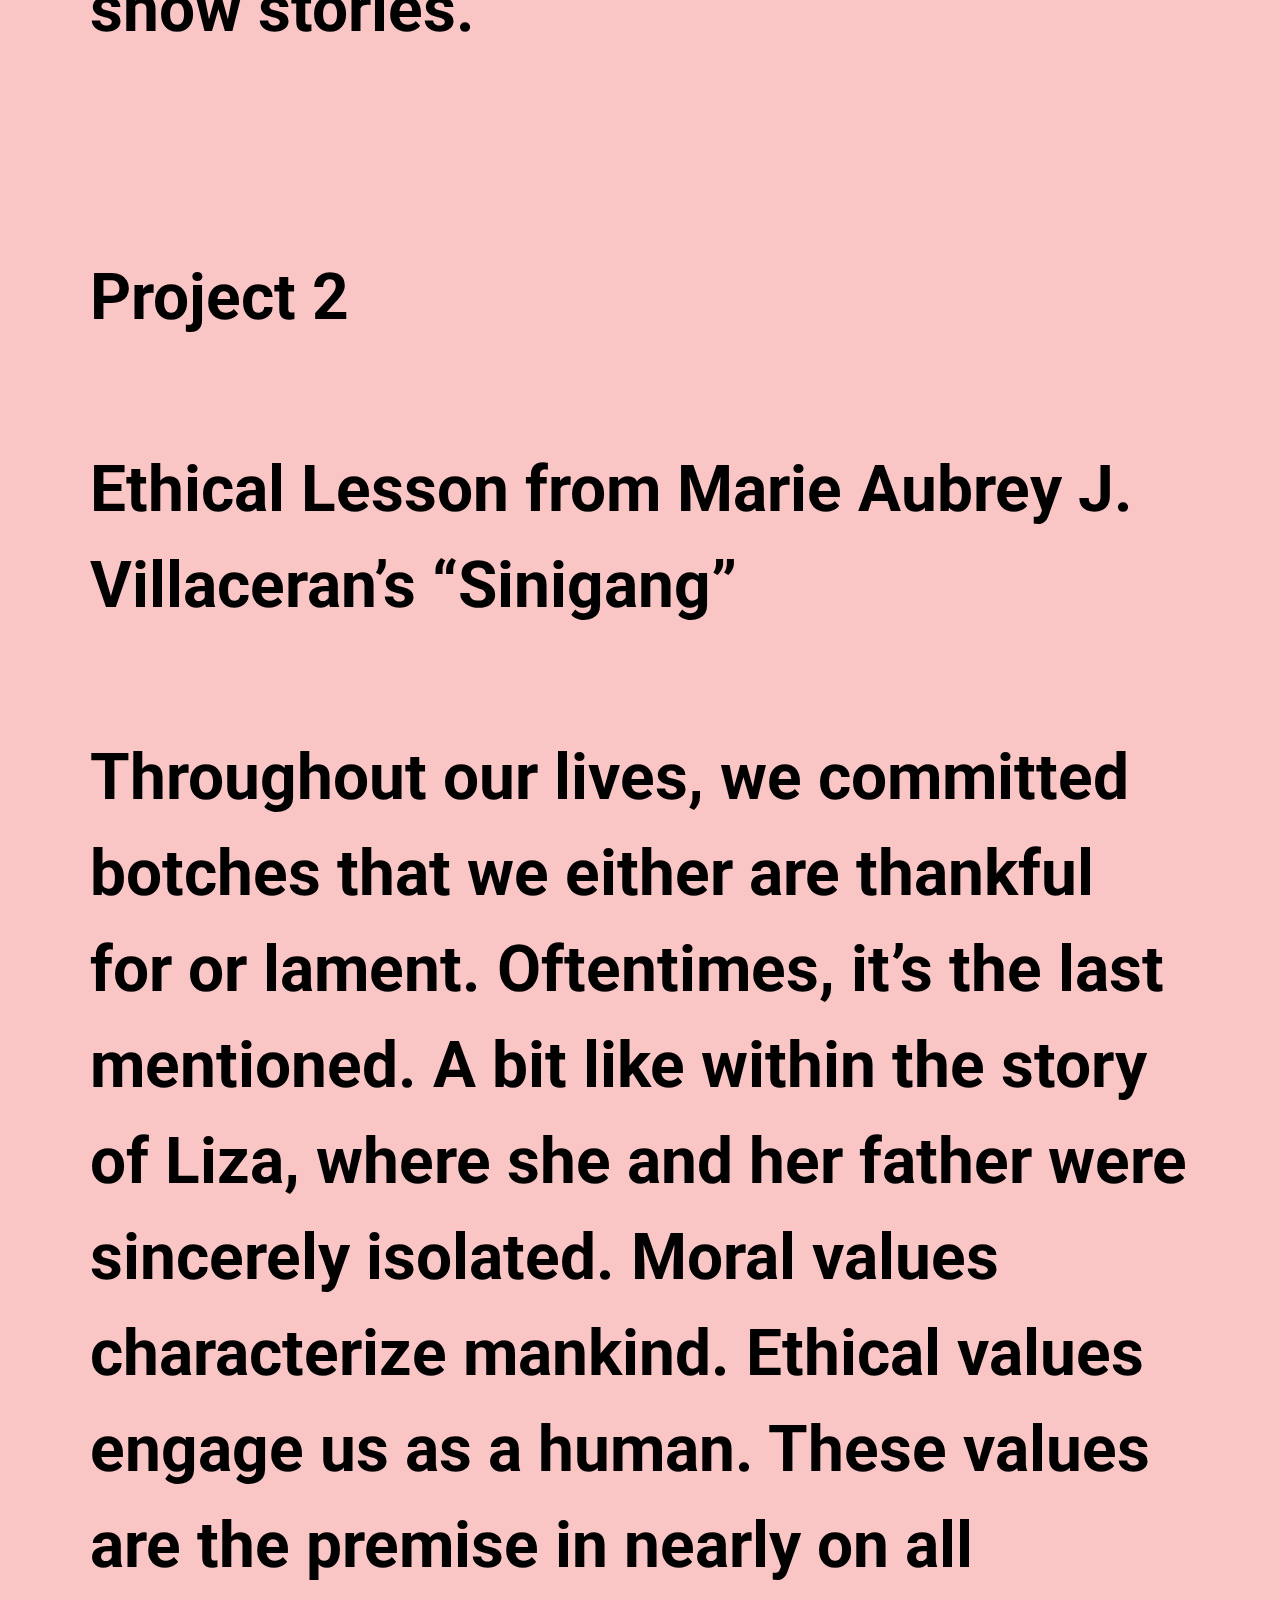
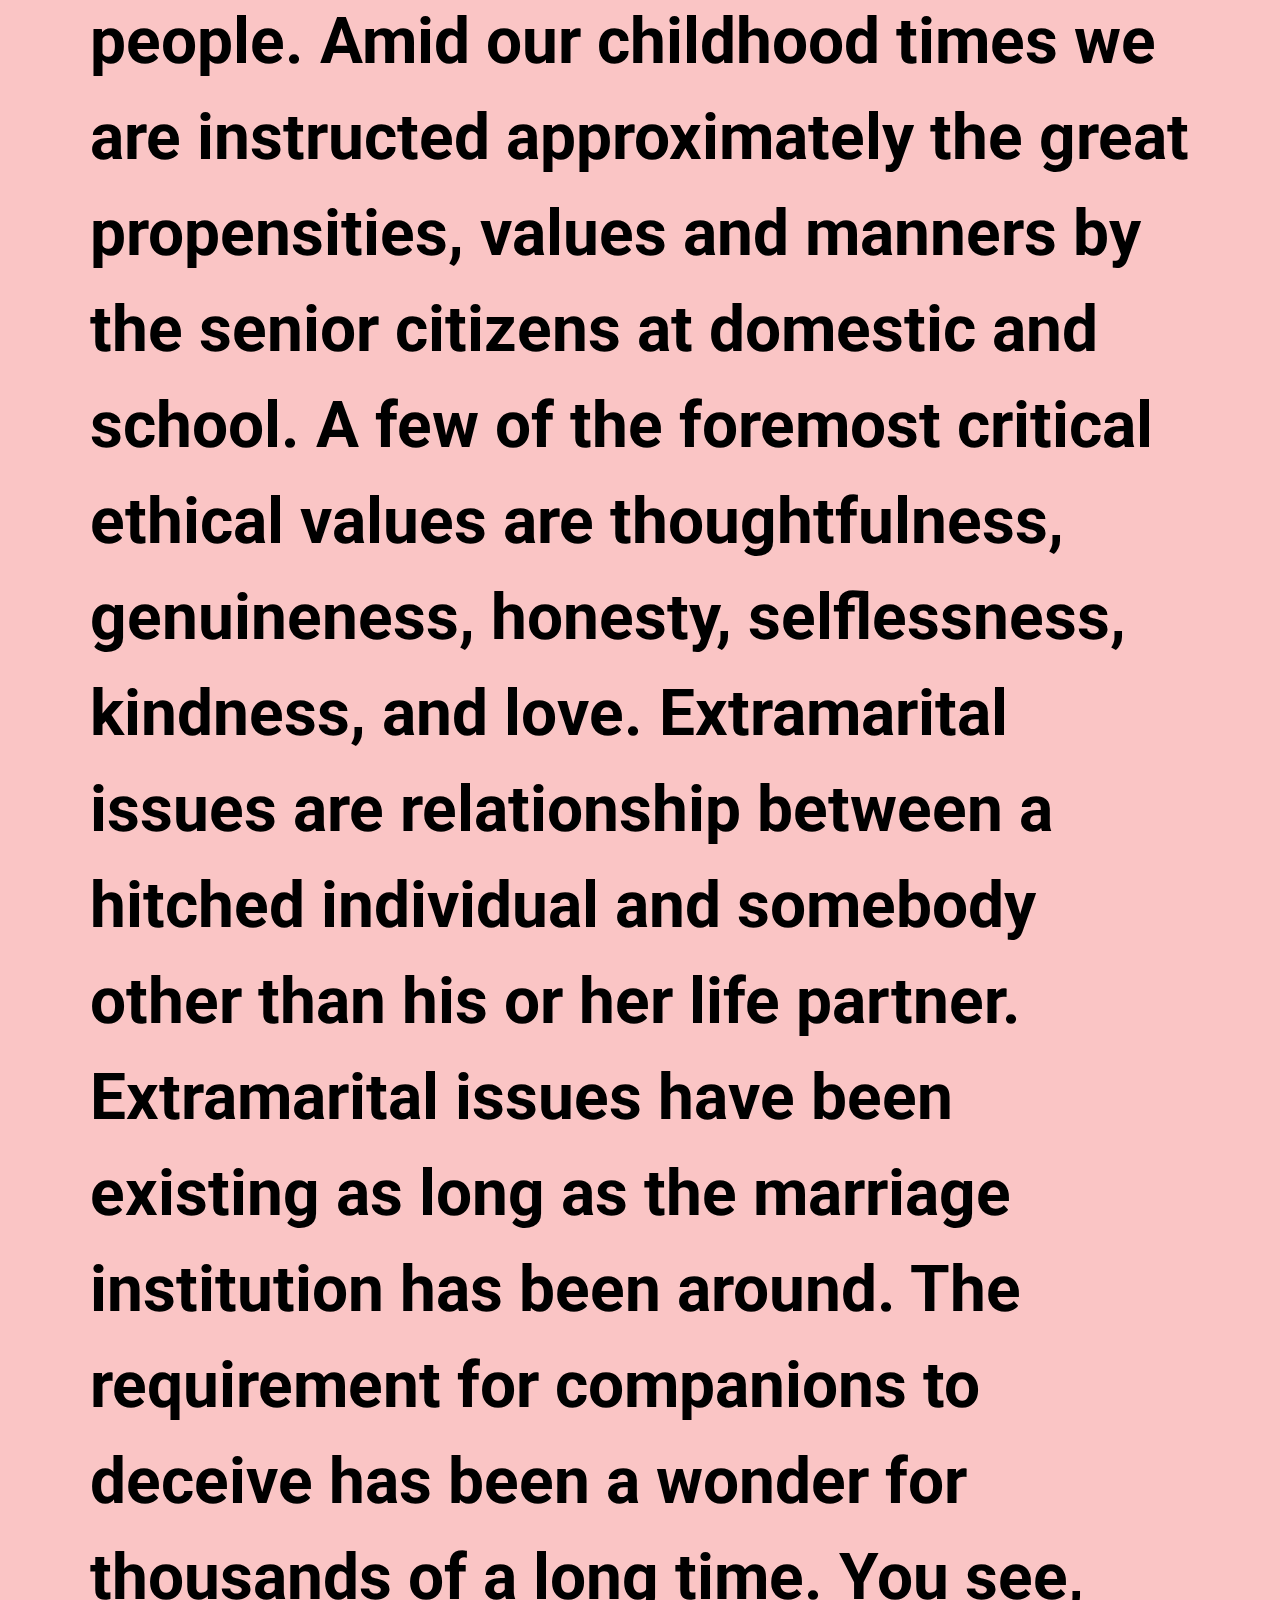
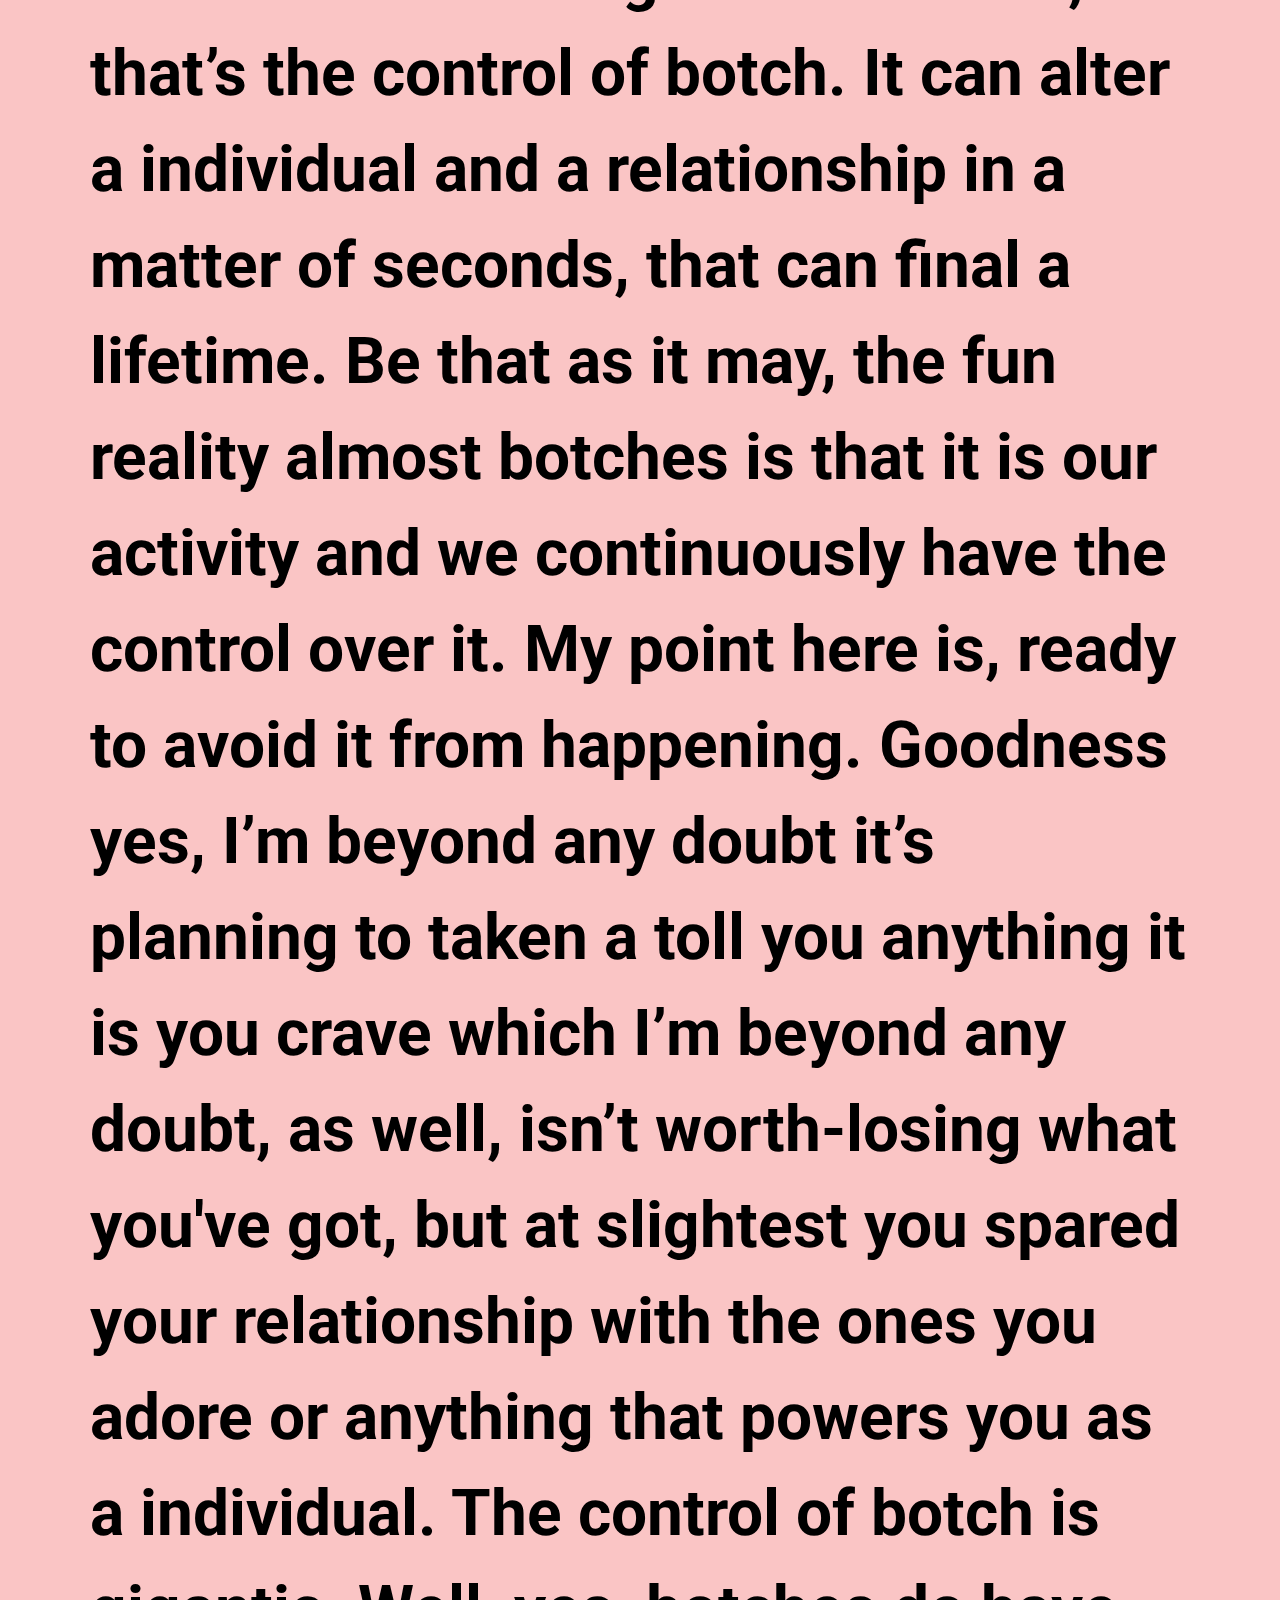
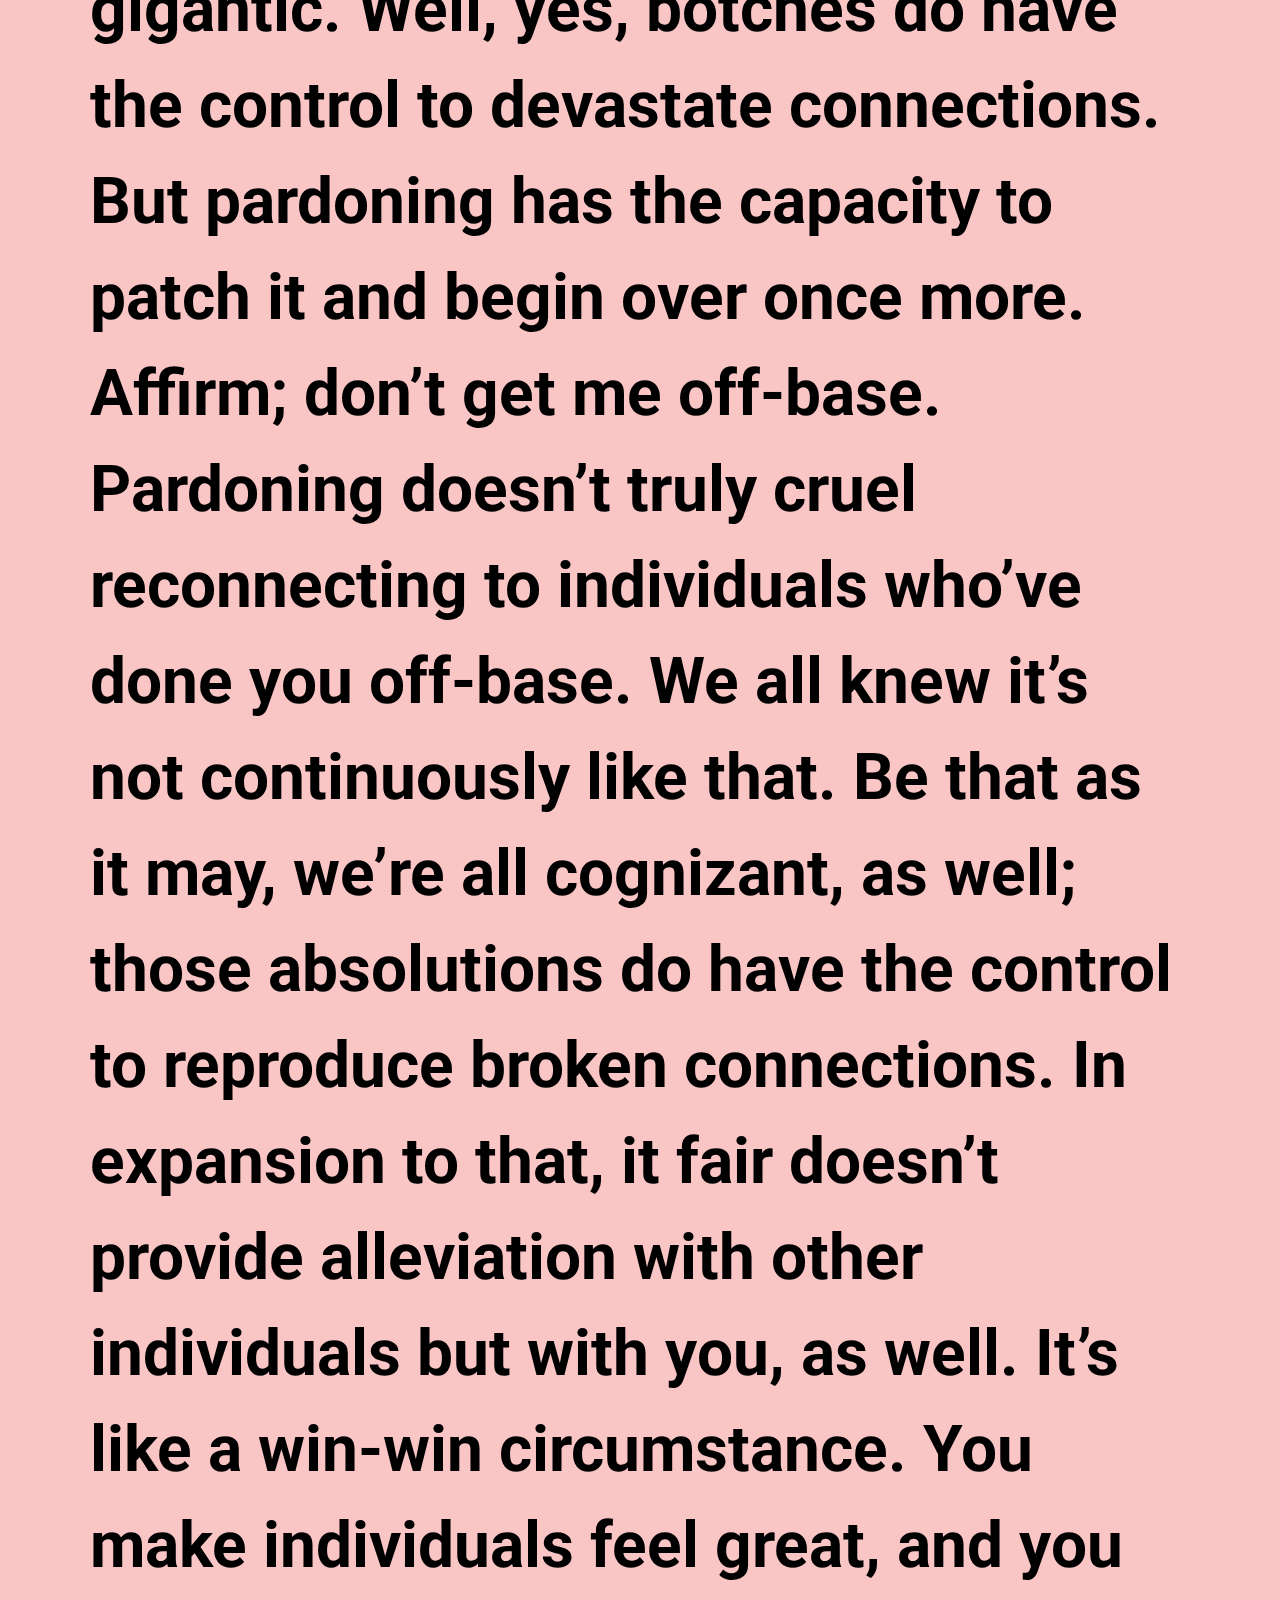
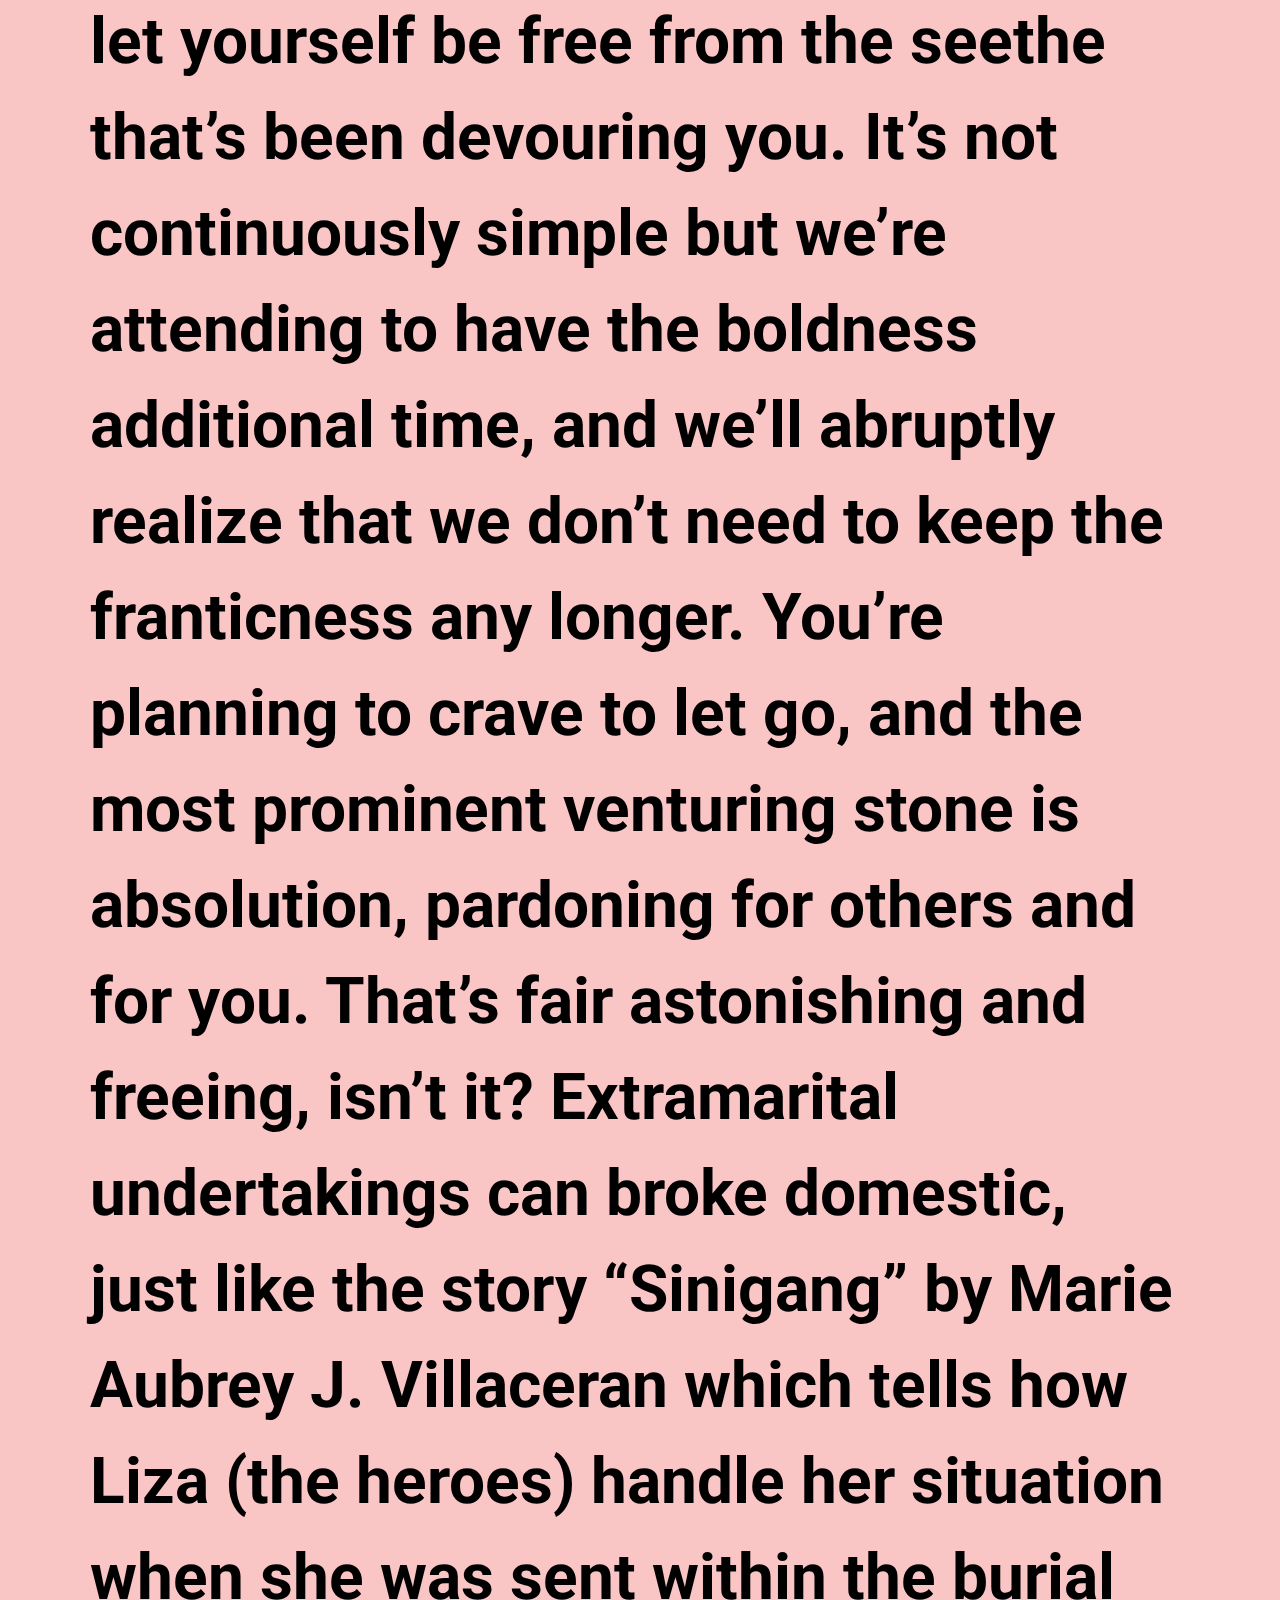
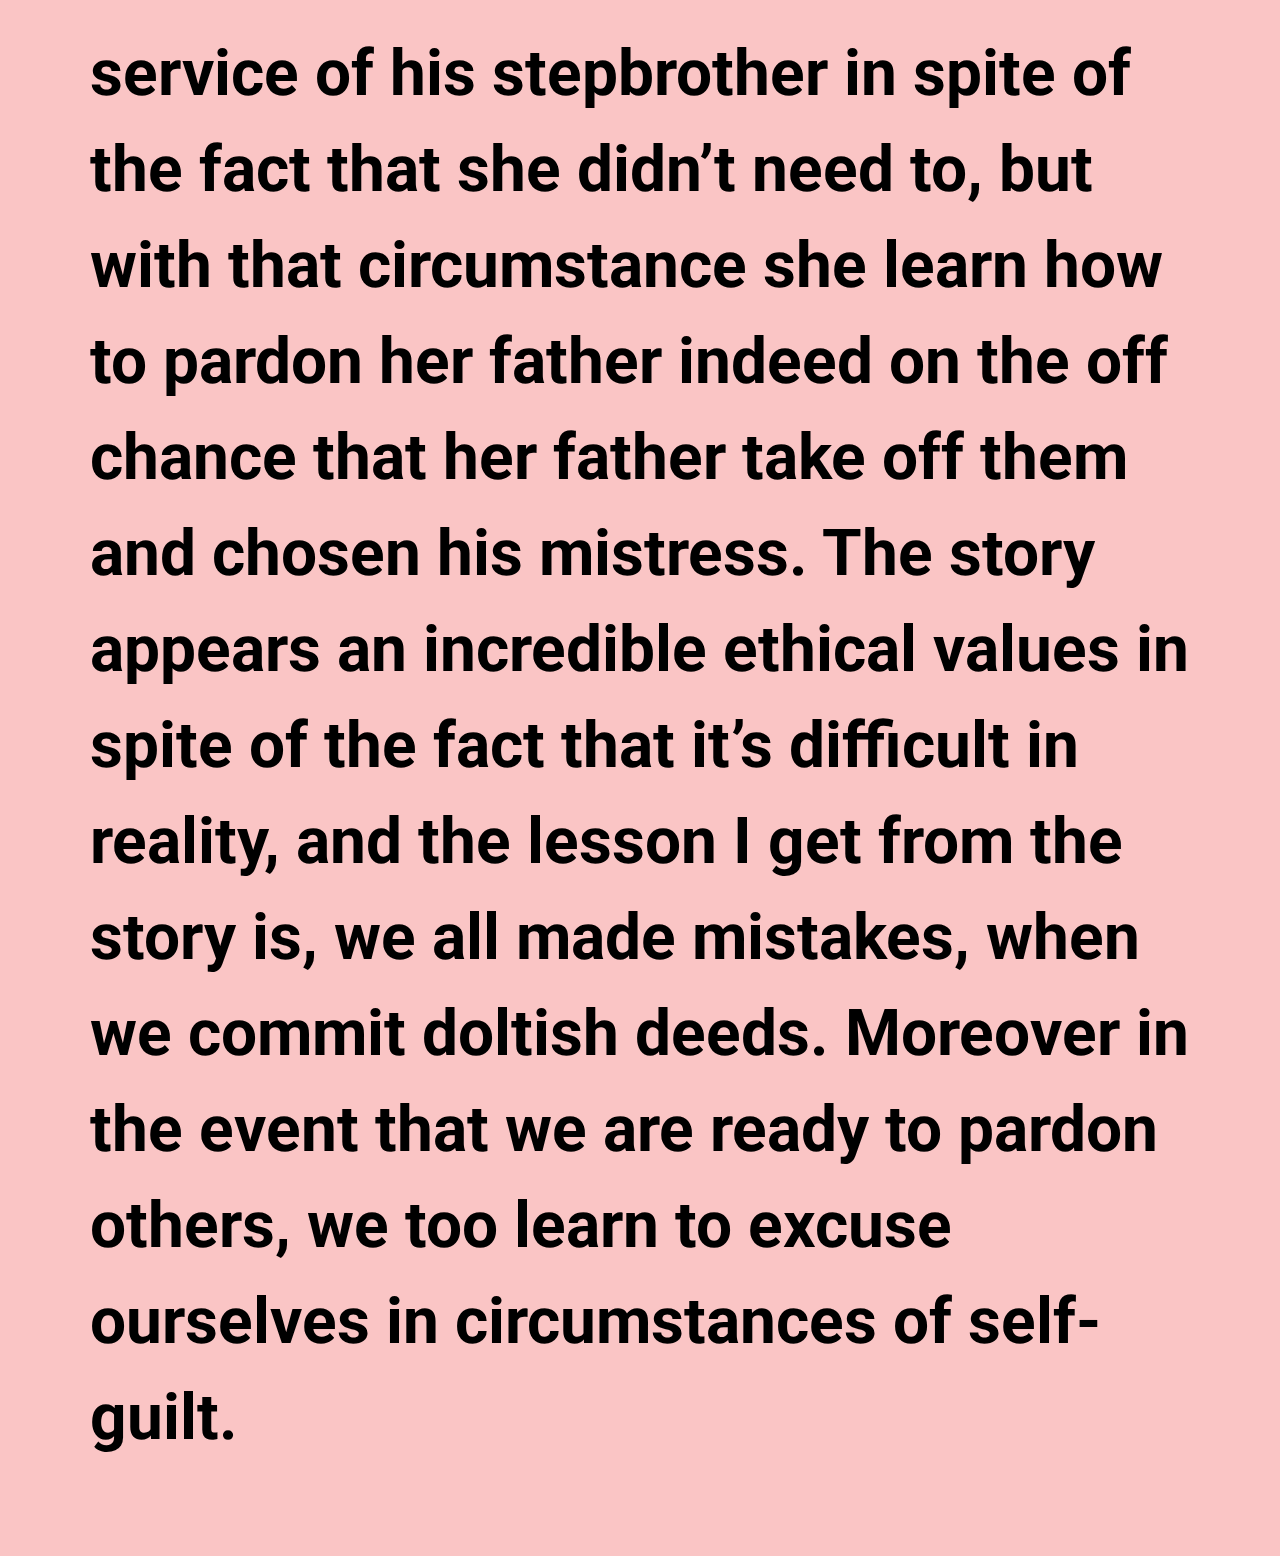
==== commit f79fa3dc: "a" ====
--- a/Navbar/Projects.html
+++ b/Navbar/Projects.html
@@ -34,6 +34,7 @@
             <h1>
                 Assesment 3
             </h1>
+            <br>
             <p>
                 The contrasts of graphic novel,manga, and doodle fiction in terms of their components is fair not had a part of contrasts. Graphic Novel had a panels, gutters, word of swell, naration, sound impact, movement, line and foundation color. Thou it had a parcel
                 of components it just comparable to Manga like word, swell, picture and outline. Doodle fiction component is vary from the other two since it may be a non-fiction compositions and had a reason to donate data conjointly influence whereas the
@@ -42,12 +43,15 @@
                 comedian stories and the doodle fiction utilizing a drawing styles and handwriting graphics to show stories.
             </p>
             <br>
+            <br>
             <h1>
                 Project 2
             </h1>
+            <br>
             <h2>
-                Ethical Lesson from Marie Aubrey J. Villaceran’s “Sinigang” </h2>
+                Ethical Lesson from Marie Aubrey J. Villaceran’s “Sinigang”
             </h2>
+            <Br>
             <p>
                 Throughout our lives, we committed botches that we either are thankful for or lament. Oftentimes, it’s the last mentioned. A bit like within the story of Liza, where she and her father were sincerely isolated. Moral values characterize mankind. Ethical
                 values engage us as a human. These values are the premise in nearly on all people. Amid our childhood times we are instructed approximately the great propensities, values and manners by the senior citizens at domestic and school. A few of
--- a/css/navbarcss.css
+++ b/css/navbarcss.css
@@ -57,11 +57,11 @@
     grid-template-areas: "main" "footer";
     font-weight: bold;
     font-family: "Roboto", sans-serif;
-    line-height: 5vh;
 }
 
 main {
-    font-size: 15vw;
+    font-size: 5vw;
+    line-height: 150%;
 }
 
 footer {
